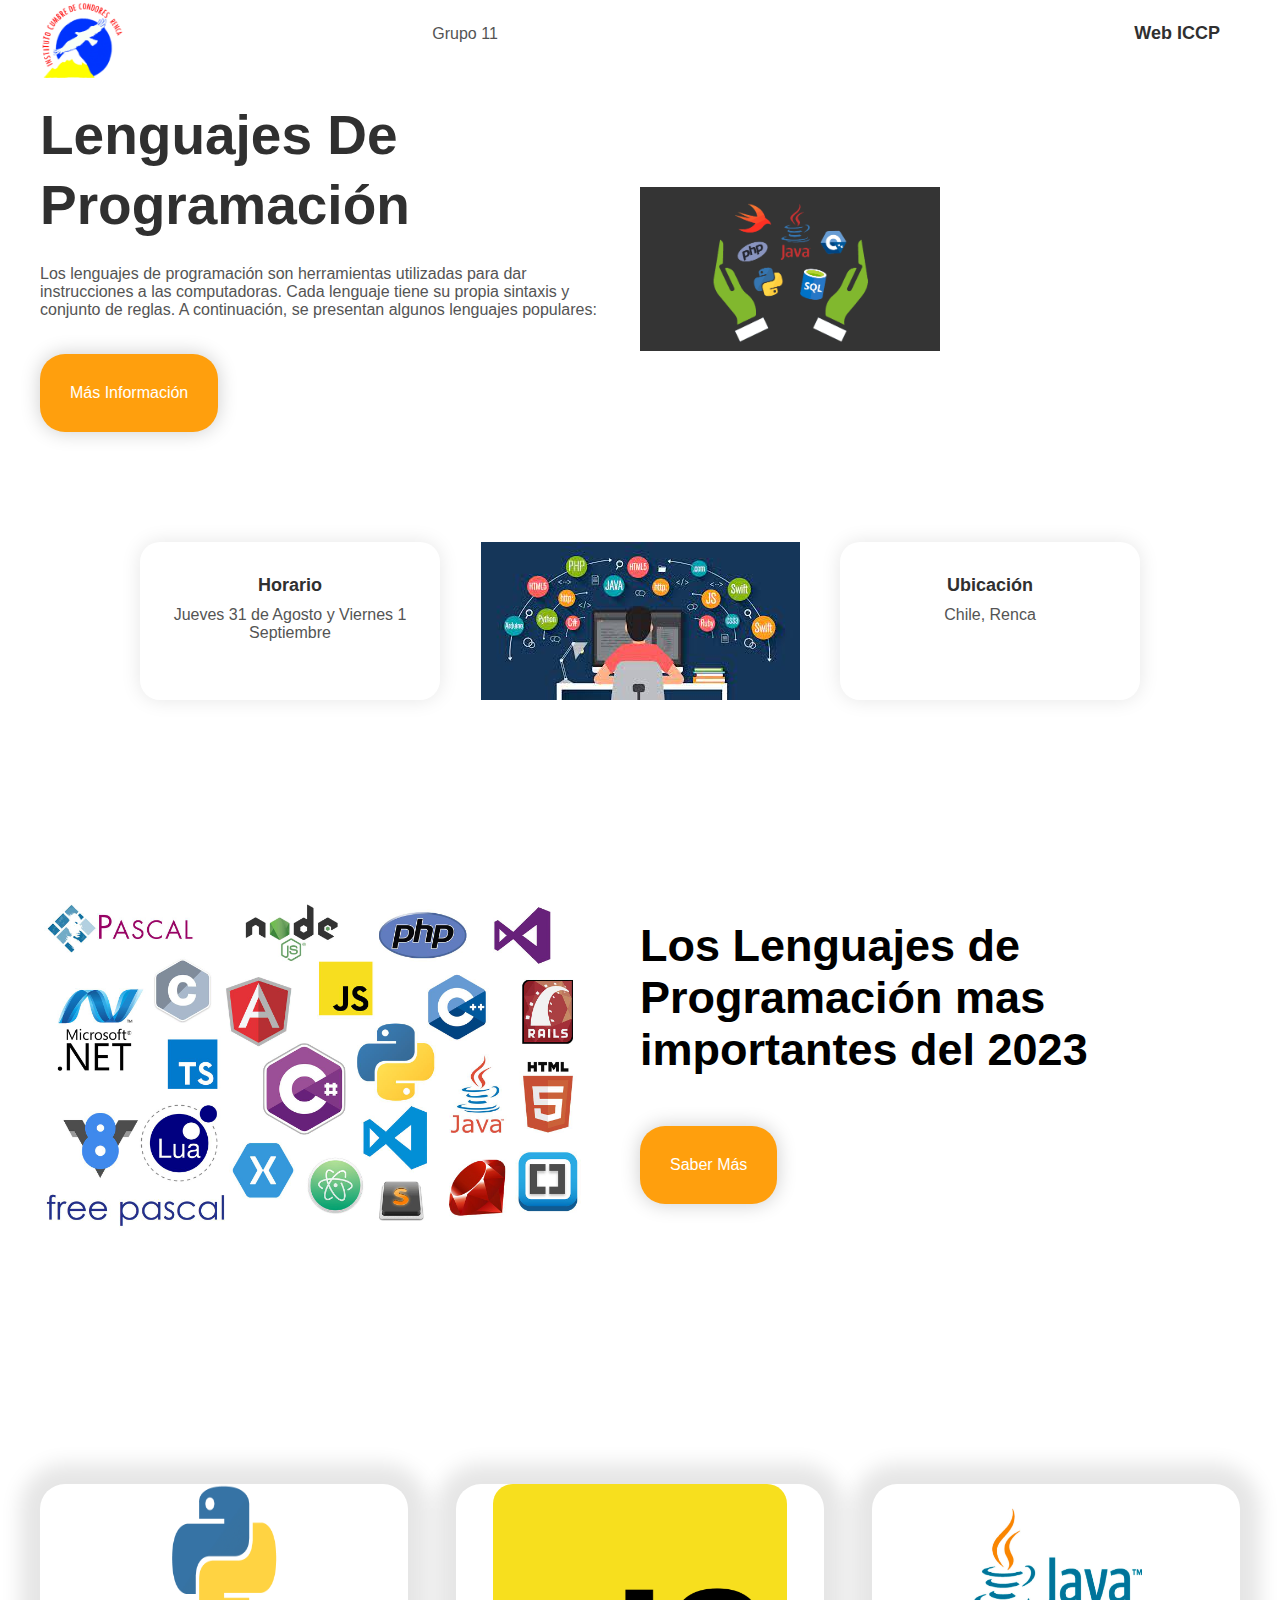
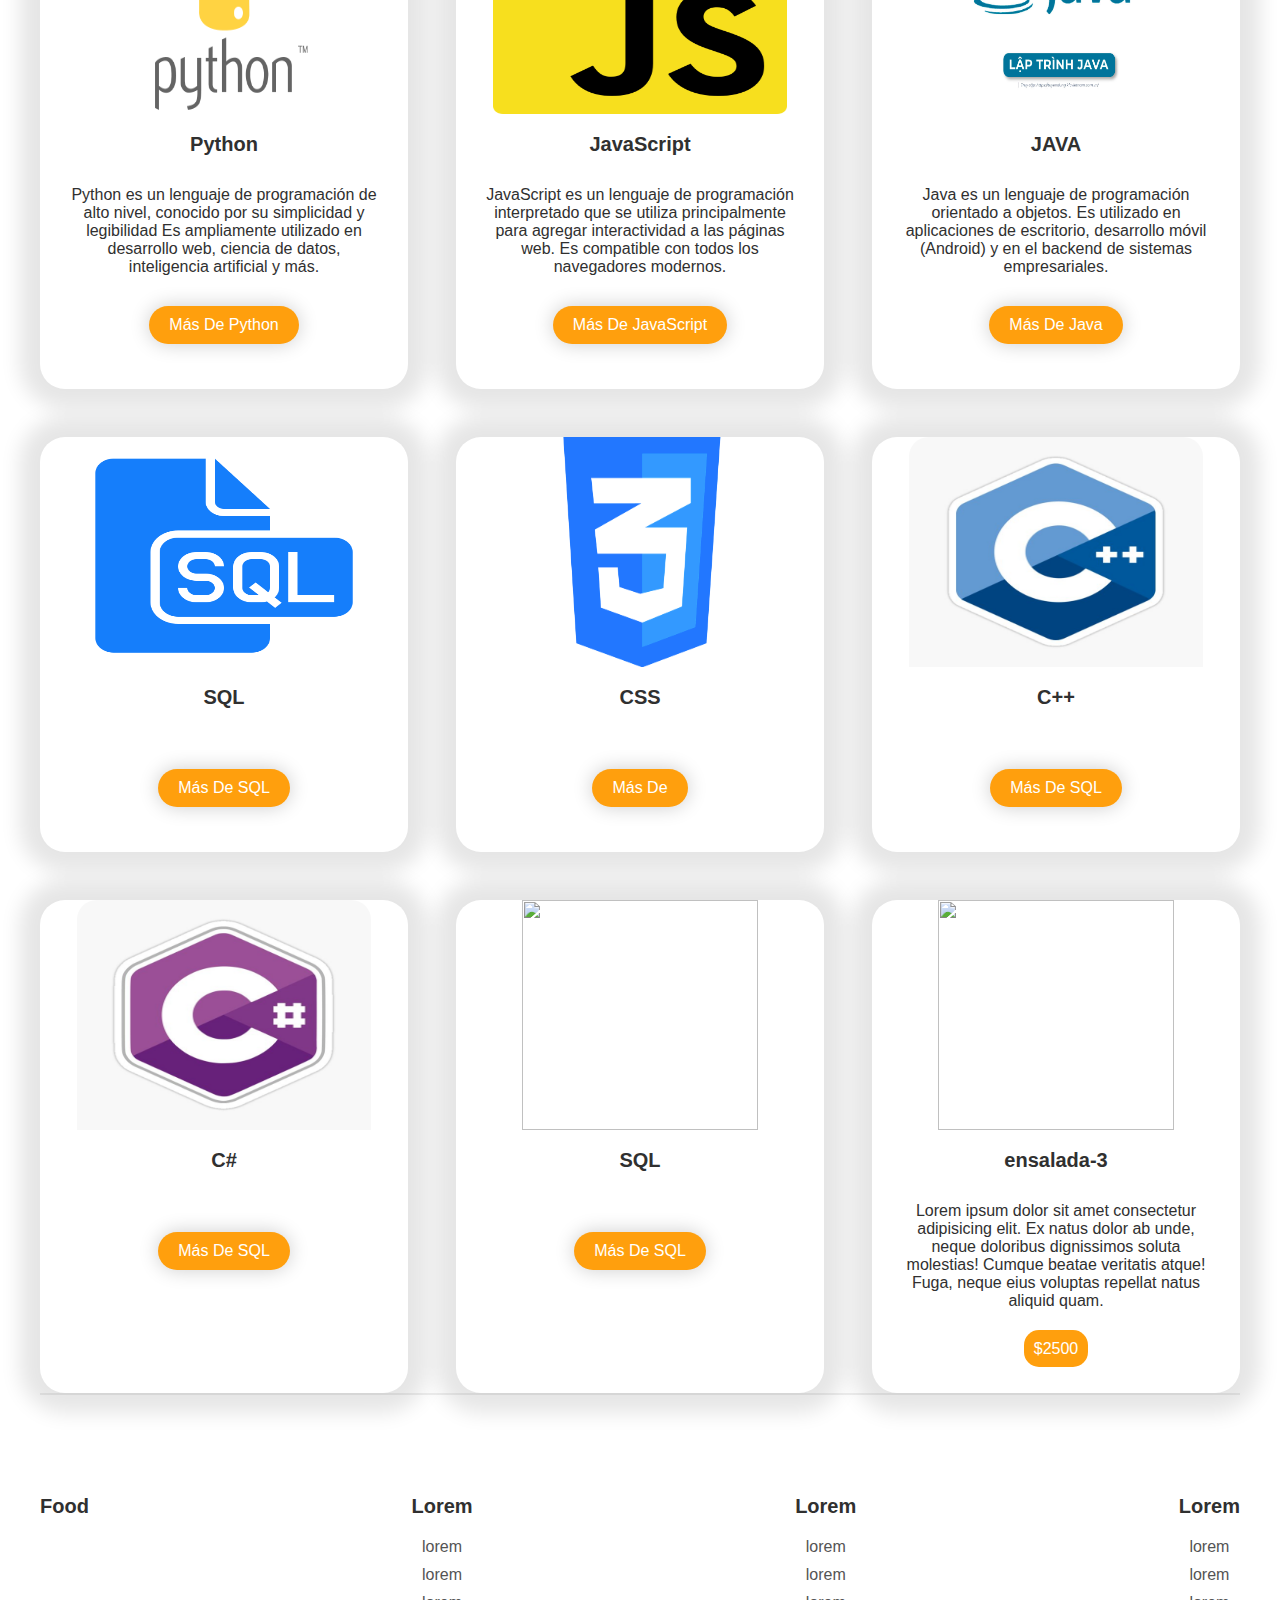
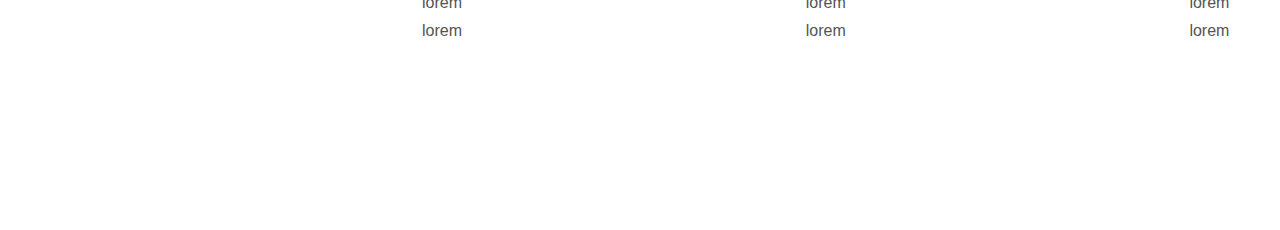
==== index.html @ 535684fa "si" ====
<!DOCTYPE html>
<html lang="en">
  <head>
    <meta charset="UTF-8" />
    <meta name="viewport" content="width=device-width, initial-scale=1.0" />
    <title>FERIA TP</title>
    <link rel="stylesheet" href="style.css">
    <link rel="icon" href="./img/iccp.png">
    
  </head>
  <body>
    <header class="header">
      <img class="bg" src="" alt="" />
      <img class="esp" src="" alt="" />

      <div class="menu container">
        <img class="iccp" src="./img/iccp.png" alt="iccp">
        <a href="#" class="LOGO">Grupo 11</a>
        <input type="checkbox" id="menu" />
        <label for="menu"
          ><img src="" class="menu_icono" alt=""
        /></label>
        <nav class="navbar">
          <ul>
            <li><a href="https://iccp.cl/">Web ICCP</a></li>
          </ul>
        </nav>
      </div>

      <div class="header-content container">
        <div class="header-info">
          <div class="header-txt">
            <h1>Lenguajes de Programación</h1>
            <p>
              Los lenguajes de programación son herramientas utilizadas para dar instrucciones a las computadoras.
              Cada lenguaje tiene su propia sintaxis y conjunto de reglas. A continuación, se presentan algunos lenguajes populares:
            </p>
            <a href="https://www.youtube.com/watch?v=pWw4UtQhdek&pp=ygUZbGVuZ3VhamVzIGRlIHByb2dyYW1hY2lvbg%3D%3D" class="btn-1">Más Información</a>
          </div>

          <div class="header-img">
            <img src="./img/lenguajes-de-programacion.png" alt=""/>
          </div>
        </div>
      </div>
    </header>

    <section class="info container">
      <div class="info-1">
        <img src="images/time.svg" alt="" />
        <h3>Horario</h3>
        <p>Jueves 31 de Agosto y Viernes 1 Septiembre</p>
      </div>

      <img src="./img/image.jfif" alt="image">

      <div class="info-1">
        <img src="images/gps.svg" alt="" />
        <h3>Ubicación</h3>
        <p>Chile,
          Renca
        </p>
      </div>
    

    </section>

    <section class="nosotros">
      <img class="bg-2" src="images/bg-2.svg" alt="" />
        <div class="nosotros-info container">
            <div class="nosotros-img">
                <img src="./img/mejores-lenguajes-de-programacion-2018.jpg" alt="" />
              </div>
              <div class="nosotros-txt">
                
                <h2>Los Lenguajes de Programación mas importantes del 2023</h2>
                <p>
                  
                </p>
                <a href="https://www.youtube.com/watch?v=6gfzZMo5Alc&pp=ygUqbG9zIG1lam9yZXMgbGVuZ3VhamVzIGRlIHByb2dyYW1hY2lvbiAyMDIz" class="btn-1">Saber Más</a>
              </div>
        </div>
    
    </section>

    <main class="products container">
      <h2></h2>
      <p>

      </p>

        <div class="product-info">

        <div class="product">

          <img class="img1" src="./img/Python-Symbol_0.png" alt=""/>

          <h3>Python</h3>

          <p>Python es un lenguaje de programación de alto nivel, conocido por su simplicidad y legibilidad
            Es ampliamente utilizado en desarrollo web, ciencia de datos, inteligencia artificial y más.</p>

            <a href="https://www.youtube.com/watch?v=gOR9qZ3ZgwA&pp=ygUZcHl0aG9uIHBhcmEgcHJpbmNpcGlhbnRlcw%3D%3D" class="btn-2">Más de Python</a>

        </div>
      
        <div class="product">

          <img class="img2" src="./img/js.png" alt=""/>

          <h3>JavaScript</h3>

          <p>JavaScript es un lenguaje de programación interpretado que se utiliza principalmente para agregar 
            interactividad a las páginas web. Es compatible con todos los navegadores modernos.</p>

            <a href="https://www.youtube.com/watch?v=8GTaO9XhA5M&pp=ygUdamF2YXNjcmlwdCBwYXJhIHByaW5jaXBpYW50ZXM%3D" class="btn-2">Más de JavaScript</a>
        </div>

        <div class="product">

          <img class="img1" src="./img/javaaa.jpg" alt=""/>

          <h3>JAVA</h3>

          <p>
            Java es un lenguaje de programación orientado a objetos. Es utilizado en aplicaciones de escritorio,
        desarrollo móvil (Android) y en el backend de sistemas empresariales.
          </p>

            <a href="https://www.youtube.com/watch?v=STVXkRO4LZY&pp=ygUXamF2YSBwYXJhIHByaW5jaXBpYW50ZXM%3D" class="btn-2">Más de Java</a>
        </div>

        <div class="product">

            <img src="./img/sql.png" alt=""/>

            <h3>SQL</h3>

            <p>  </p>

              <a href="#" class="btn-2">Más de SQL </a>
        </div>

        <div class="product">

            <img src="./img/css.png" alt=""/>
        
            <h3>CSS</h3>
        
            <p>  </p>
        
              <a href="#" class="btn-2">Más de </a>
        </div>
        <div class="product">

          <img src="./img/st,small,507x507-pad,600x600,f8f8f8.u4.jpg" alt=""/>

          <h3>C++</h3>

          <p>  </p>

            <a href="#" class="btn-2">Más de SQL </a>
      </div>
      <div class="product">

        <img src="./img/22.jpg" alt=""/>

        <h3>C#</h3>

        <p>  </p>

          <a href="#" class="btn-2">Más de SQL </a>
    </div>
    <div class="product">

      <img src="images/pr1.jpg" alt=""/>

      <h3>SQL</h3>

      <p>  </p>

        <a href="#" class="btn-2">Más de SQL </a>
  </div>

        <div class="product">

            <img src="images/pr3.jpg" alt=""/>
        
            <h3>ensalada-3</h3>
        
            <p>Lorem ipsum dolor sit amet consectetur adipisicing elit. Ex natus
              dolor ab unde, neque doloribus dignissimos soluta molestias! Cumque
              beatae veritatis atque! Fuga, neque eius voluptas repellat natus
              aliquid quam.</p>
        
            <span>$2500</span>
        </div>
    
        </div>

    <hr>

    <footer class="footer container">
        <div class="footer-links">
            <div class="link">
                <h3>Food</h3>
                <div class="socials">
                    <img src="images/s1.svg" alt="">
                    <img src="images/s4.svg" alt="">
                </div>
            </div>

            <div class="link">
                <h3>Lorem</h3>
                <ul>
                    <li><a href="#">lorem</a></li>
                    <li><a href="#">lorem</a></li>
                    <li><a href="#">lorem</a></li>
                    <li><a href="#">lorem</a></li>
                </ul>
            </div>

            <div class="link">
                <h3>Lorem</h3>
                <ul>
                    <li><a href="#">lorem</a></li>
                    <li><a href="#">lorem</a></li>
                    <li><a href="#">lorem</a></li>
                    <li><a href="#">lorem</a></li>
                </ul>
            </div>

            <div class="link">
                <h3>Lorem</h3>
                <ul>
                    <li><a href="#">lorem</a></li>
                    <li><a href="#">lorem</a></li>
                    <li><a href="#">lorem</a></li>
                    <li><a href="#">lorem</a></li>
                </ul>
            </div>

        </div>
    </footer>

    </main>
  </body>
</html>
---- style.css ----
*{
    margin: 0;
    padding: 0;
    box-sizing: border-box;
    text-decoration: none;
    list-style: none;
}
body {
    font-family: 'Poppins', sans-serif;
}

.iccp{
    width: 7%;
    height: 7%;
    border-radius: 20px 20px 0 0;
}
.container {
    max-width: 1200px;
    margin: 0 auto;
}
.header {
    display: flex;
    position: relative;
}

.menu {
    position: absolute;
    top: 0;
    left: 0;
    right: 0;
    display: flex;
    align-items: center;
    justify-content: space-between;
    z-index: 1000;
}

.logo {
    color: #303030;
    font-size: 25px;
    font-weight: 800;
}

.img2{
    width: 50px;
    height: 50px;
}
.img1{
    width: 10px;
    height: 10px;
}

.menu .navbar ul li {
    position: relative;
    float: left;
}

.menu .navbar ul li a{
    font-size: 18px;
    padding: 20px;
    color: #303030;
    display: block;
    font-weight: 600;
}
#menu{
    display: none;
}
.menu-icono{
    width: 25px;
}
.menu-label {
    cursor: pointer;
    display: none;
}

.bg {
    position: absolute;
    width: 700px;
    z-index: -1;
    right: 0;
}
.esp{
    position: absolute;
    top: 700px;
    bottom: 0;
    width: 350px;
}

.header-info{
    display: flex;
    align-items: center;
    margin-top: 100px;

}

.header-txt{
    width: 50%;
    padding-right: 35px;
}

.header-txt h1 {
    font-size: 55px;
    line-height: 70px;
    font-weight: 600;
    color: #303030 ;
    margin-bottom: 25px;
    text-transform: capitalize;
}

.header-txt p{
    font-size: 16px;
    color: #545454;
    margin-bottom: 35px;
}

.btn-1{
    display: inline-block;
    background-color: #FF9F0D;
    padding: 30px 30px;
    border-radius: 25px;
    color: white;
    text-transform: capitalize;
    box-shadow: 0 0 20px rgba(0,0,0,0.2);
}

.btn-1:hover{
    background-color: #EE9003;
}

.btn-2{
    display: inline-block;
    background-color: #FF9F0D;
    padding: 10px 20px;
    border-radius: 25px;
    color: white;
    text-transform: capitalize;
    box-shadow: 0 0 20px rgba(0,0,0,0.2);
}

.header-img{
    width: 50%;
}
.header-img img{
    width:300px ;
}

.info{
    padding: 100px;
    display: flex;
    justify-content: space-between;

}
.info-1{
    width: 300px;
    padding: 15px 25px;
    text-align: center;
    box-shadow: 0 0 20px rgba(0,0,0,0.1);
    border-radius: 20px;
}
.info-1 img {
    width: 35px;
}
.info-1 h3 {
    font-size: 18px;
    color: #303030;
    margin-bottom: 10px;
}

.info-1 p{
    font-size: 16px;
    color:#545454;
}

.nosotros{
    position: relative;
}
.bg-2{
    position: absolute;
    top: 0;
    left: 0;
    width: 400px;
    z-index: -1;
}
.nosotros-info {
    padding: 100px 0;
    display: flex;
    align-items: center;

}
.nosotros-img{
    width: 50%;
}
.nosotros-img img{
    width: 550px;
}
.nosotros-txt {
    width: 50%;
}
.nosotros-txt span{
    font-size: 16px;
    color: #EE9003;
    font-weight: 700;
    margin-bottom: 25px;
}
.nosotros-txt h2{
    font-size: 45px;
    color: black;
    margin-bottom: 30px;
}
.nosotros-txt p {
    font-size: 18px;
    color: #545454;
    margin-bottom: 50px;
}

.products{
    padding: 80px 0;
    text-align: center;
}
.products h2{
    font-size: 45px;
    color: #303030;
    margin-bottom: 30px;
}

.products p{
    font-size: 18px;
    color: #303030;
    margin-bottom: 70px;
    padding: 0 200px;
}
.product-info{
    display: grid;
    grid-template-columns: repeat(3,1fr);
    grid-auto-rows:auto;
    grid-gap: 3rem;
}
.product {
    padding-bottom: 35px;
    text-align: center;
    box-shadow: 0 0 20px 20px rgba(0,0,0,0.1);
    border-radius: 25px;
}
.product img{
    width: 80%;
    height: 230px;
    border-radius: 20px 20px 0 0;
}
.product h3{
    font-size: 20px;
    color: #303030;
    margin-top: 15px;
}
.product p {
    font-size: 16px;
    padding: 30px;
    color: #303030;
    margin: 0;
}
.product span{
    background-color: #FF9F0D;
    padding: 10px;
    color: white;
    border-radius: 15px;
}
hr{
    border: 1px solid #EEE;
}
.footer{
    padding: 100px 0;
}
.footer-links {
    display: flex;
    justify-content: space-between;
}
.link h3{
    font-size: 20px;
    color: #303030;
    margin-bottom: 20px;
}
.socials img{
    margin-right: 15px;
}

a{
    color:#545454 ;
    font-size: 16px;
    display: block;
    margin-bottom: 10px;
}
@media(max-width:991px){
    .menu{
        padding: 30px;
    }
    .menu-label{
        display: initial;
    }
    .menu .navbar{
        position: absolute;
        top: 100%;
        left: 0;
        right: 0;
        background-color: #545454;
        display: none;
    }
    .menu.navbar ul li{
        width: 100%;
    }
    .menu.navbar ul li a {
        color: #ffffff;
    }
    .menu.navbar ul li a:hover{
        color: #303030;
    }
    #menu:checked ~ .navbar{
        display: initial;
    }
    .bg{
        width: 500px;
    }
    .esp{
        display: none;
    }
    .header-info{
        flex-direction: column;
        padding: 30px;
    }
    .header-txt{
        width: 100%;
        text-align: center;
        padding: 0;
    }
    .header-txt h1{
        font-size: 40px;
        line-height: 50px;
    }
    .header-img{
        width: 100%;
        text-align: center;
        padding-top: 35px;
    }
    .header-img img{
        width: 300px;
    }
    .info{
        padding: 0;
        flex-direction: column;
        align-items: center;
    }
    .info-1{
        margin-bottom: 20px;
    }
    .nosotros{
        padding: 30px;
    }
    .bg-2{
        top: 80px;
        width: 200px;
    }
    .nosotros-info{
        padding: 0;
        flex-direction: column;
        align-items: center;
        text-align: center;
    }
    .nosotros-img{
        width: 100%;
    }
    .nosotros-img img{
        width: 300px;
    }
    .nosotros-txt{
        width: 100%;
    }
    .nosotros-txt h2{
        font-size: 40px;
        line-height: 50px;
        margin-bottom: 10px;
    }
    .nosotros-txt p{
        margin-bottom: 20px;
    }
    .products{
        padding: 30px;
        text-align: center;
    }
    .products h2{
        font-size: 40px;
    }
    .products p{
        padding: 0;
        margin-bottom: 40px;
    }
    .product-info{
        grid-template-columns: repeat(1,1fr);
    }
    .product p{
        padding: 30px;
    }
    .footer{
        padding: 30px;
    }
    .footer-links{
        flex-direction: column;
        text-align: center;
        align-items: center;
    }
    .socials{
        margin-bottom: 25px;
    }
}
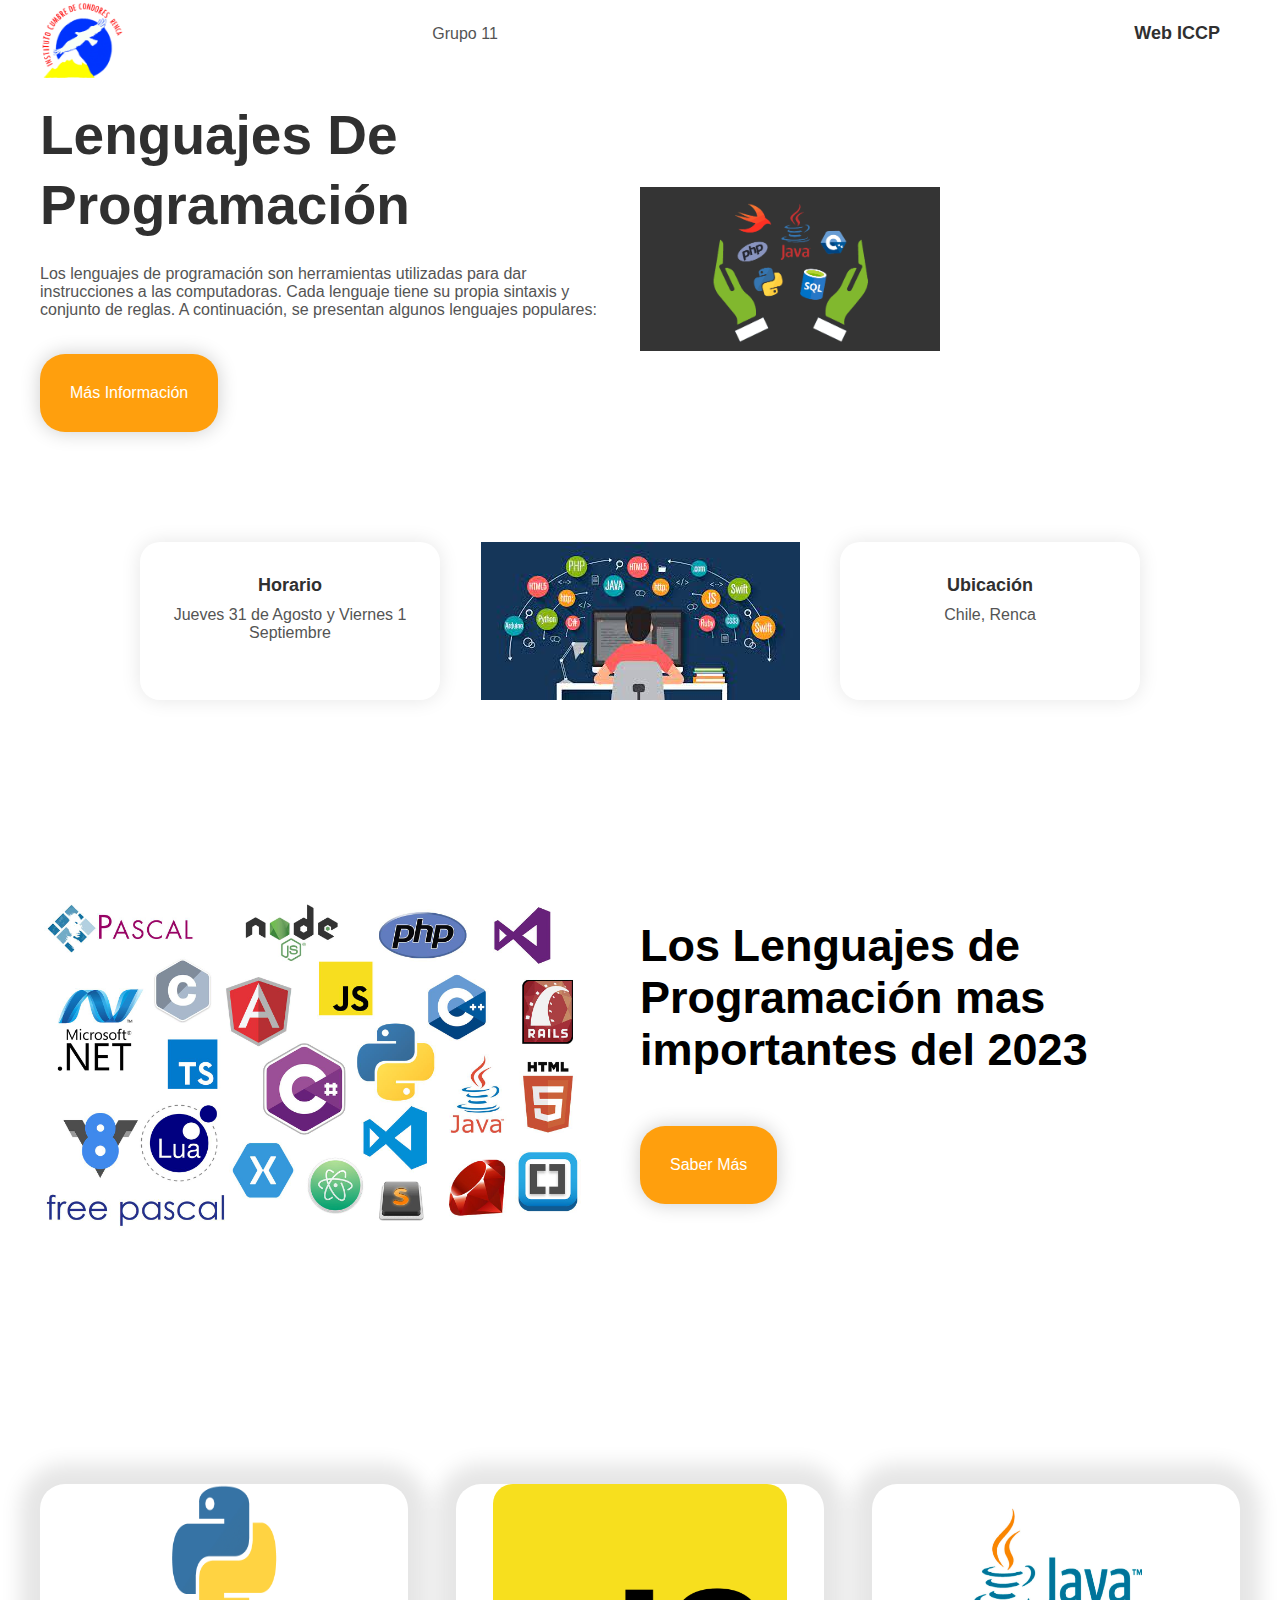
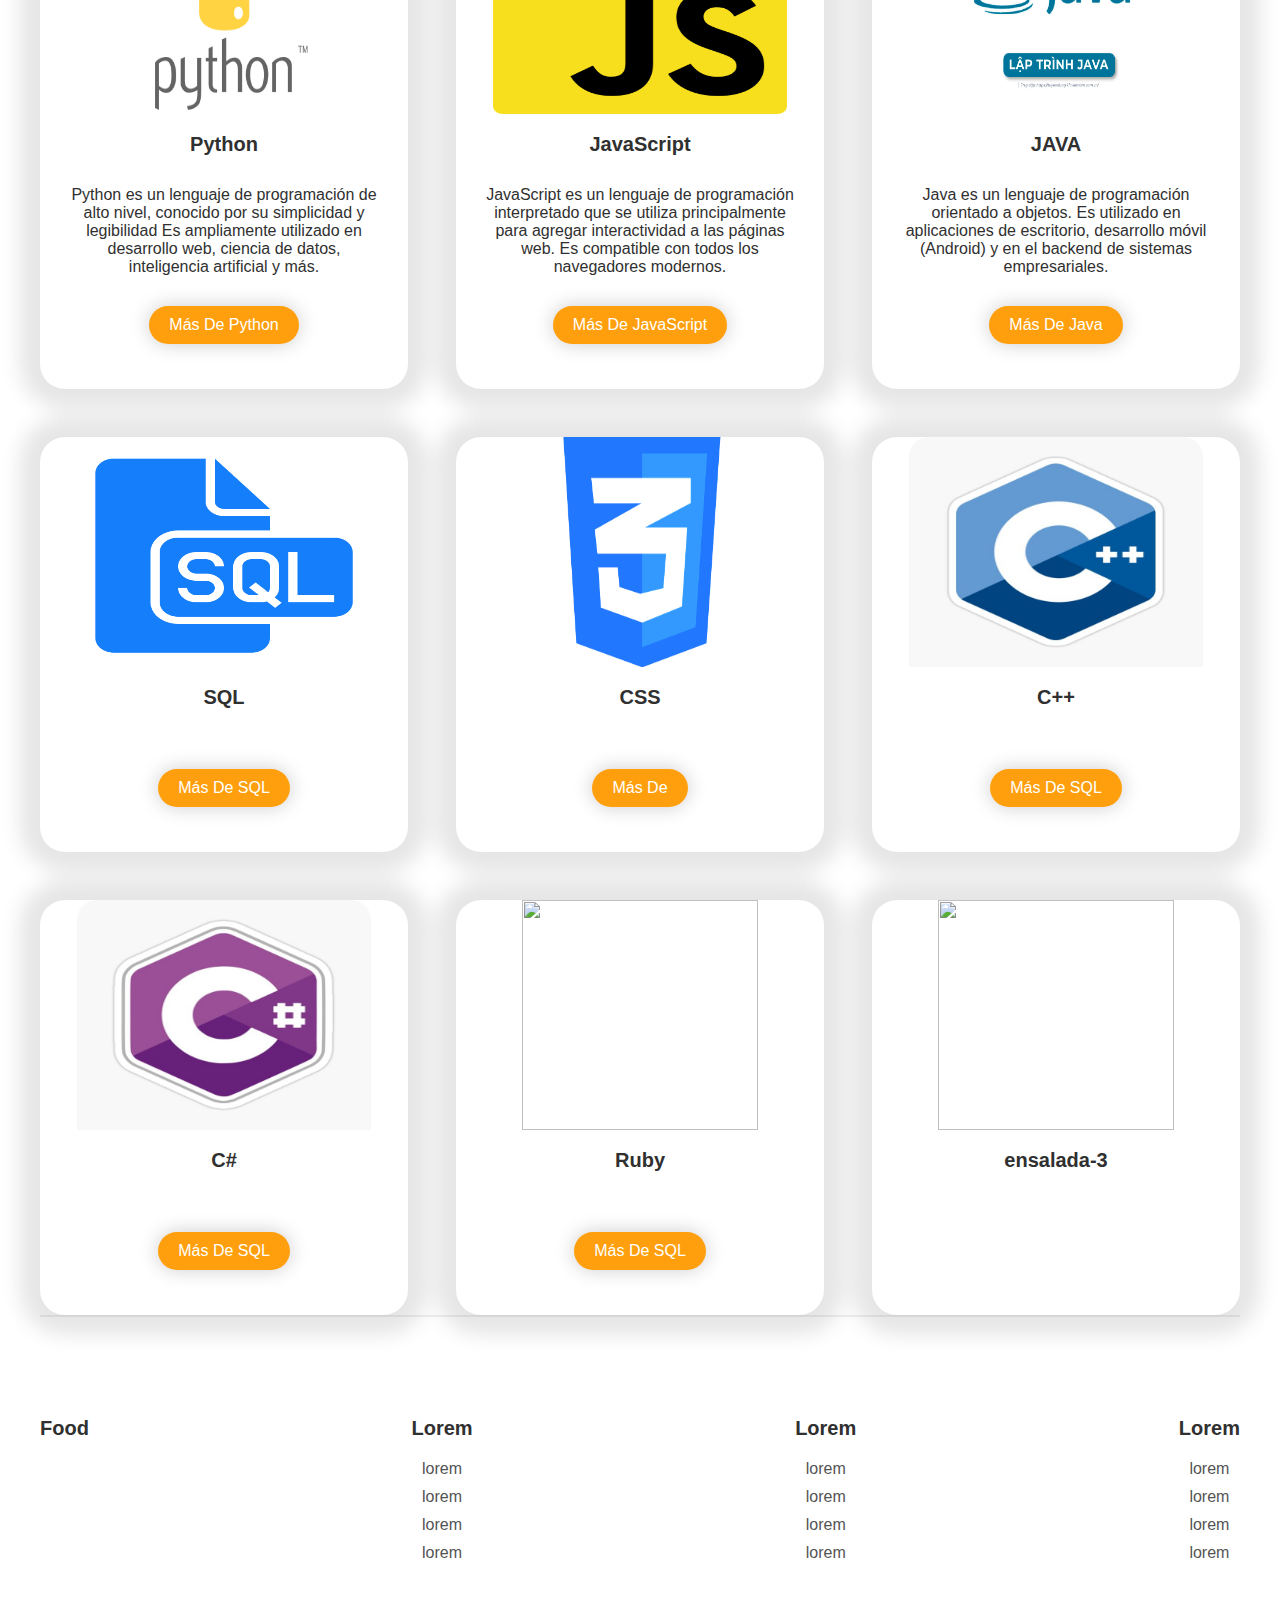
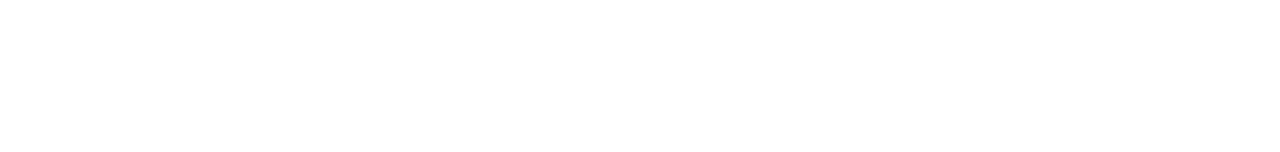
==== commit 01899a9a: "si" ====
--- a/index.html
+++ b/index.html
@@ -175,7 +175,7 @@
 
       <img src="images/pr1.jpg" alt=""/>
 
-      <h3>SQL</h3>
+      <h3>Ruby</h3>
 
       <p>  </p>
 
@@ -188,12 +188,9 @@
         
             <h3>ensalada-3</h3>
         
-            <p>Lorem ipsum dolor sit amet consectetur adipisicing elit. Ex natus
-              dolor ab unde, neque doloribus dignissimos soluta molestias! Cumque
-              beatae veritatis atque! Fuga, neque eius voluptas repellat natus
-              aliquid quam.</p>
-        
-            <span>$2500</span>
+            <p></p>
+        
+            
         </div>
     
         </div>
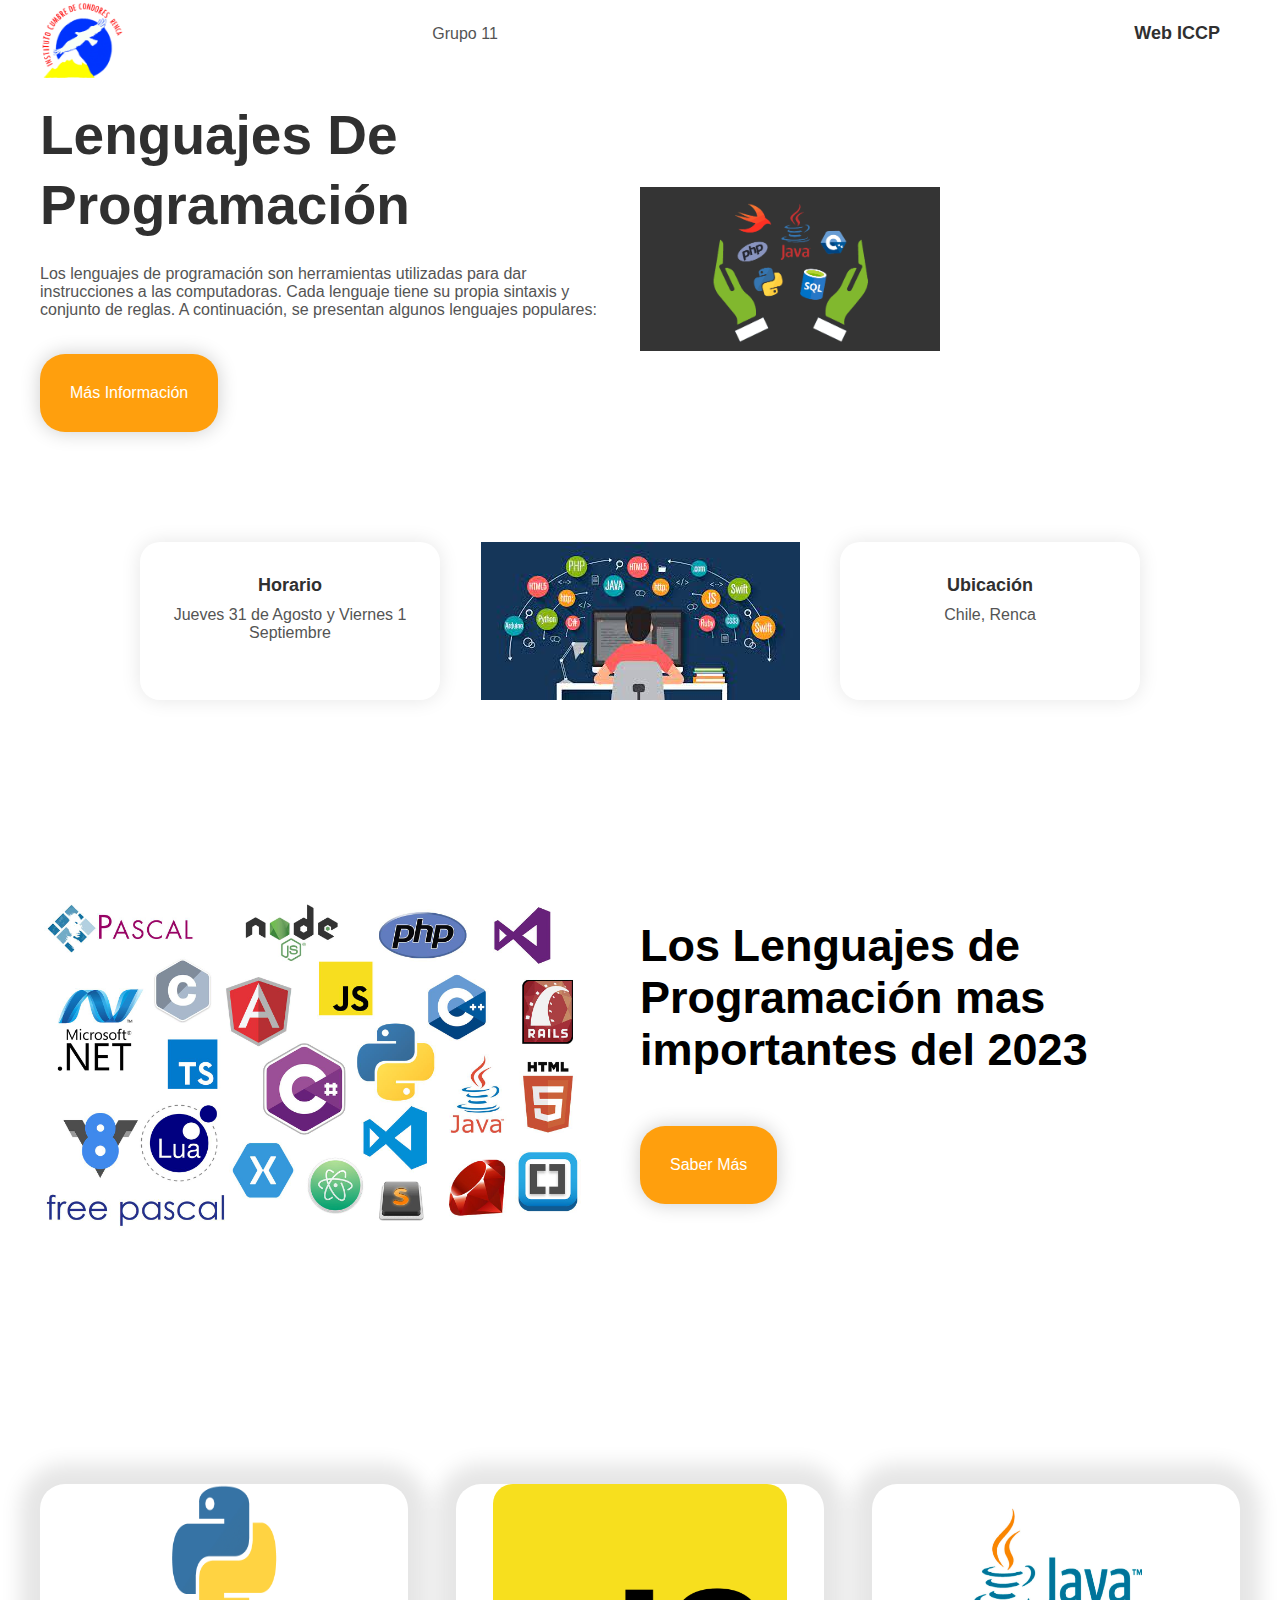
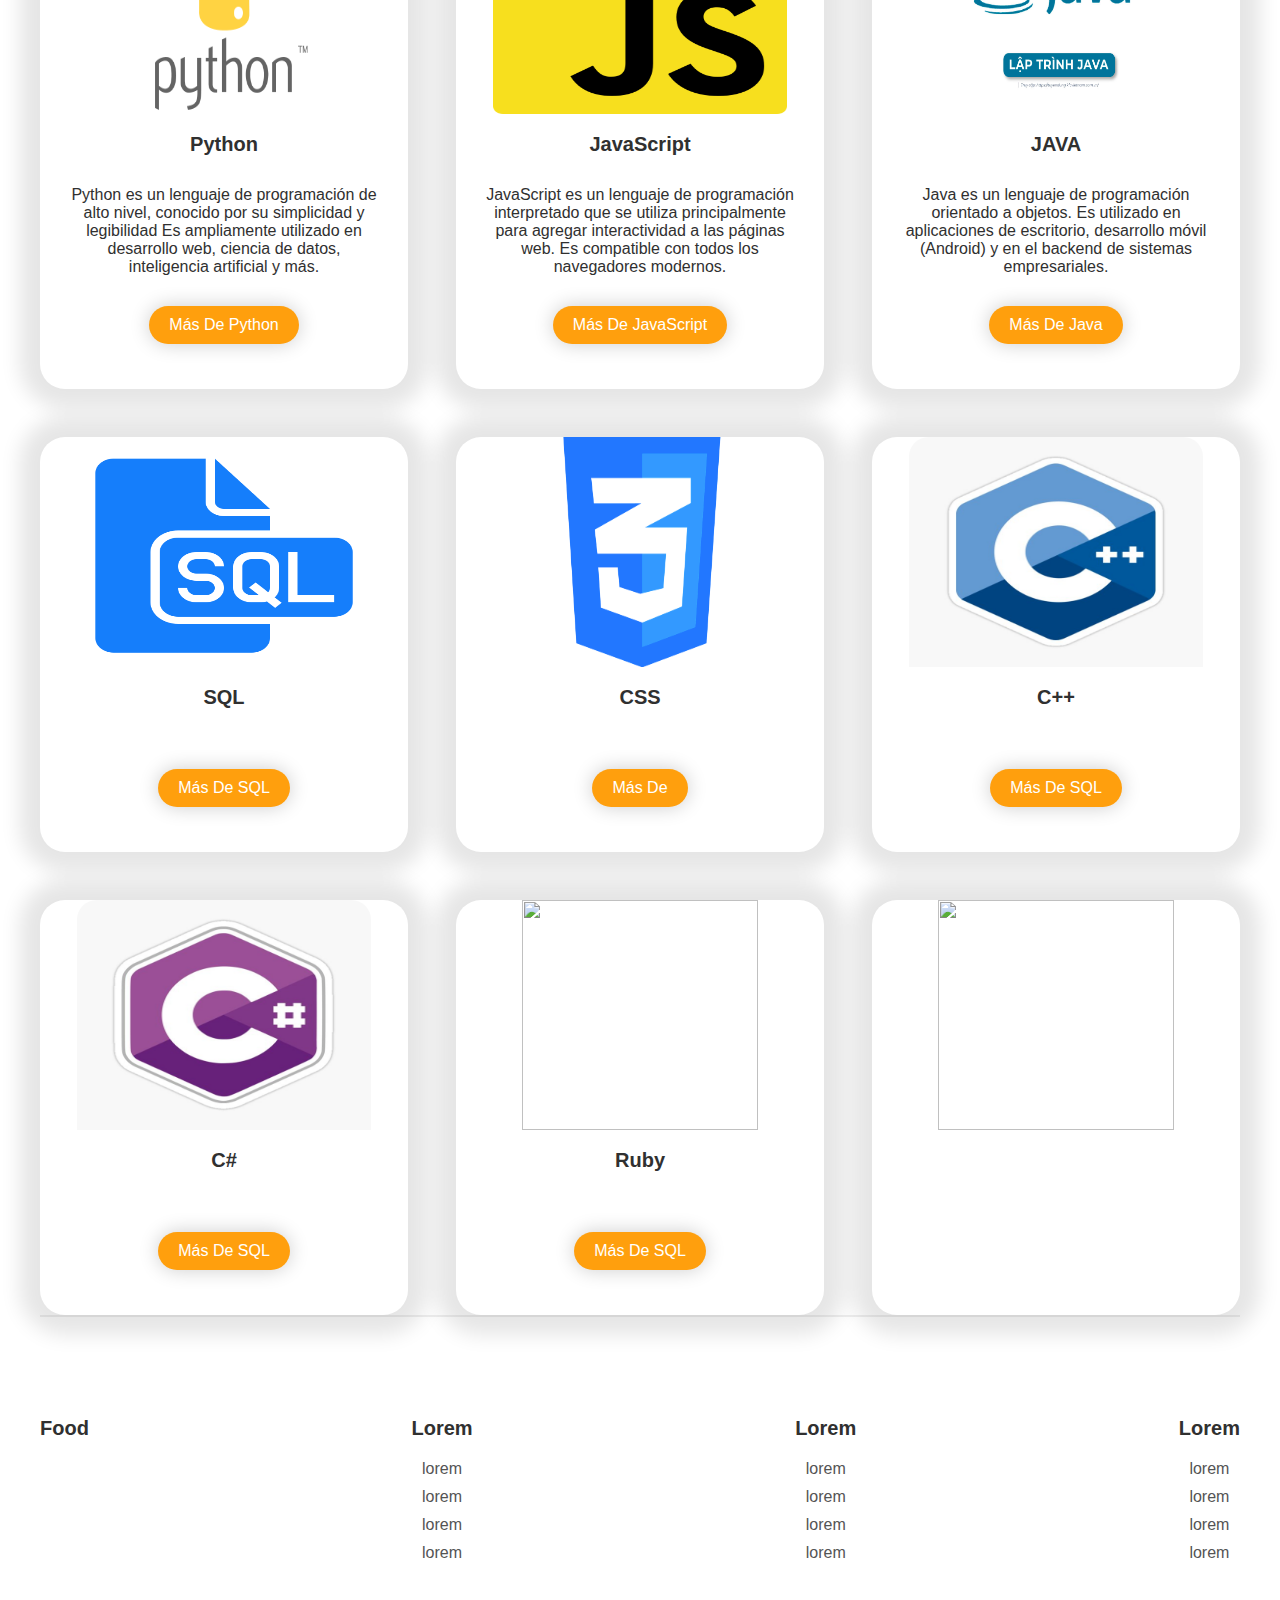
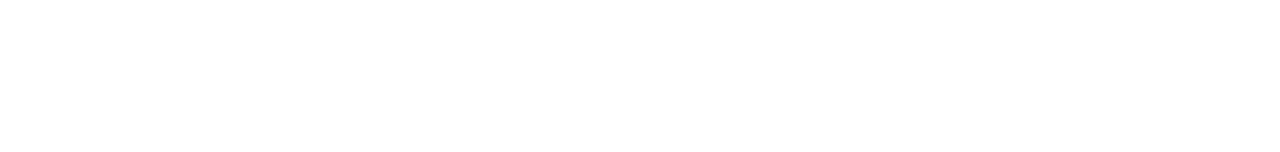
==== commit 6963aaad: "si" ====
--- a/index.html
+++ b/index.html
@@ -186,7 +186,7 @@
 
             <img src="images/pr3.jpg" alt=""/>
         
-            <h3>ensalada-3</h3>
+            <h3></h3>
         
             <p></p>
         
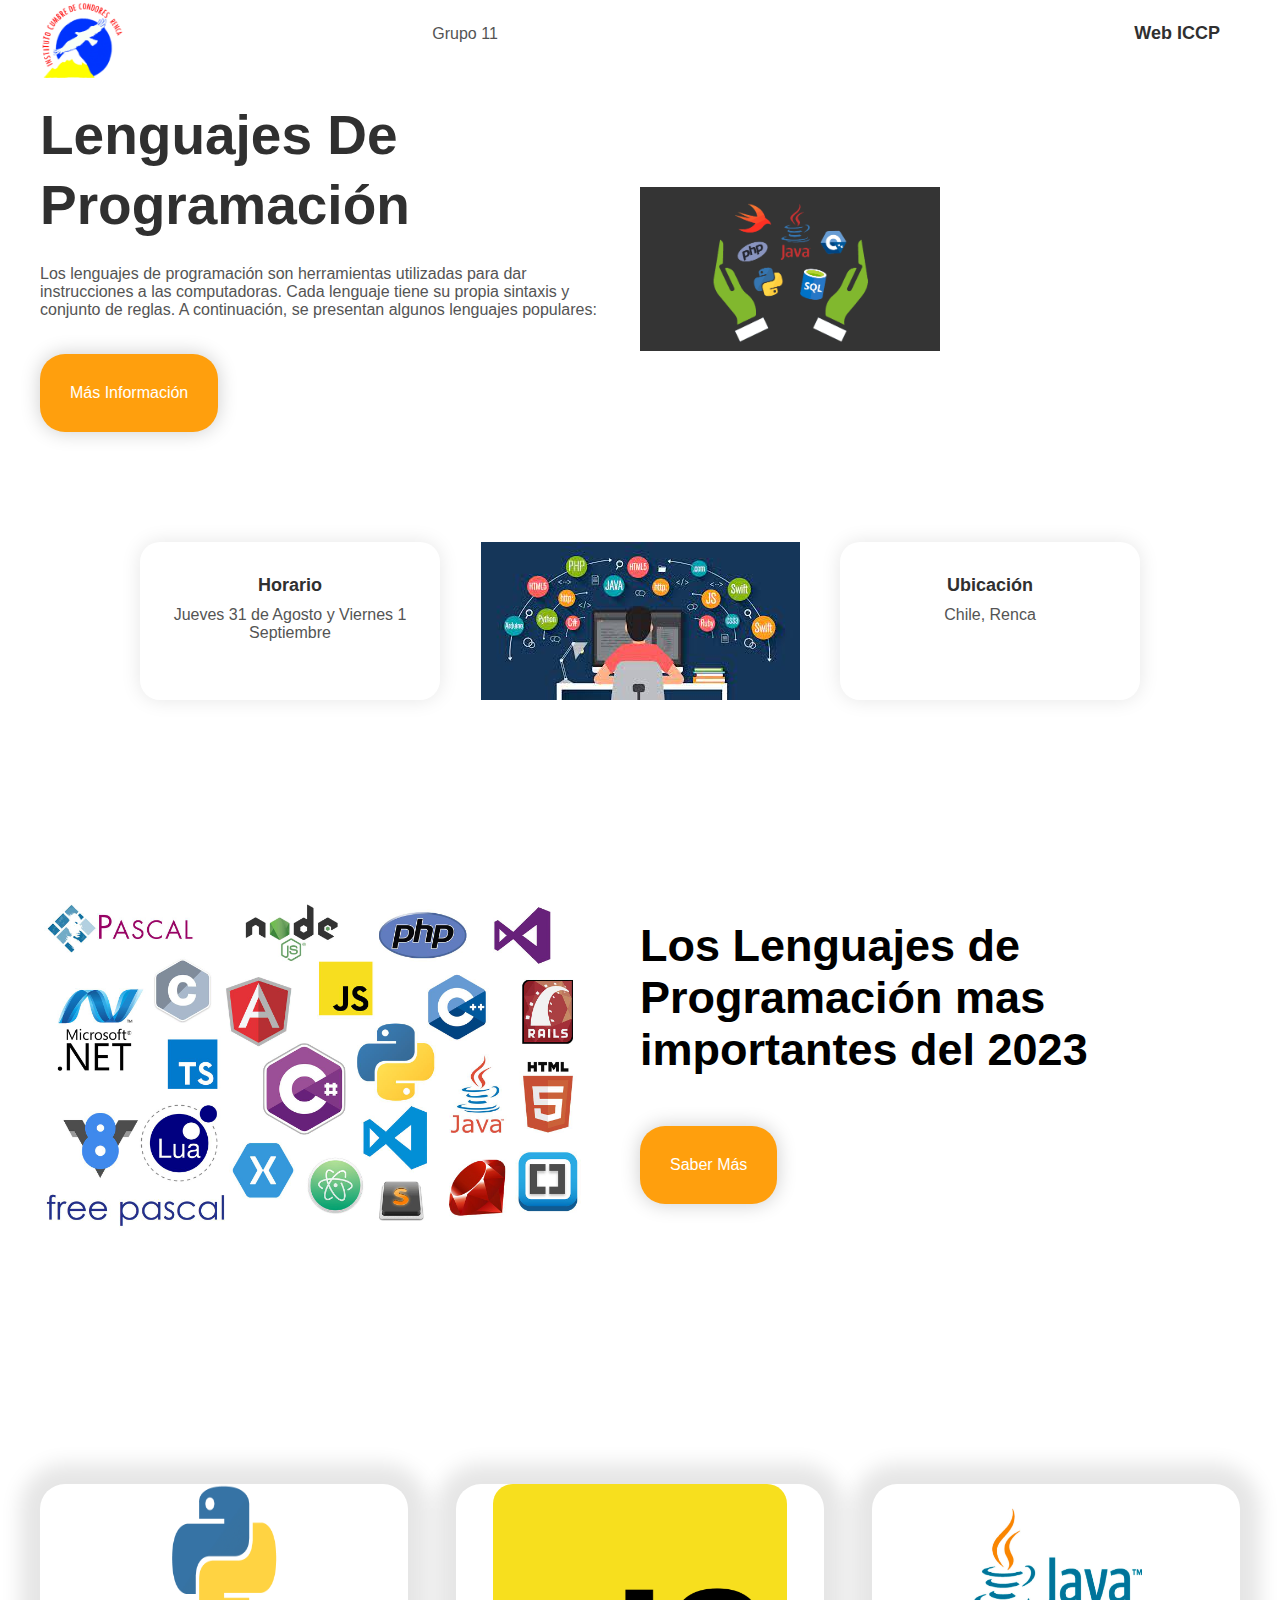
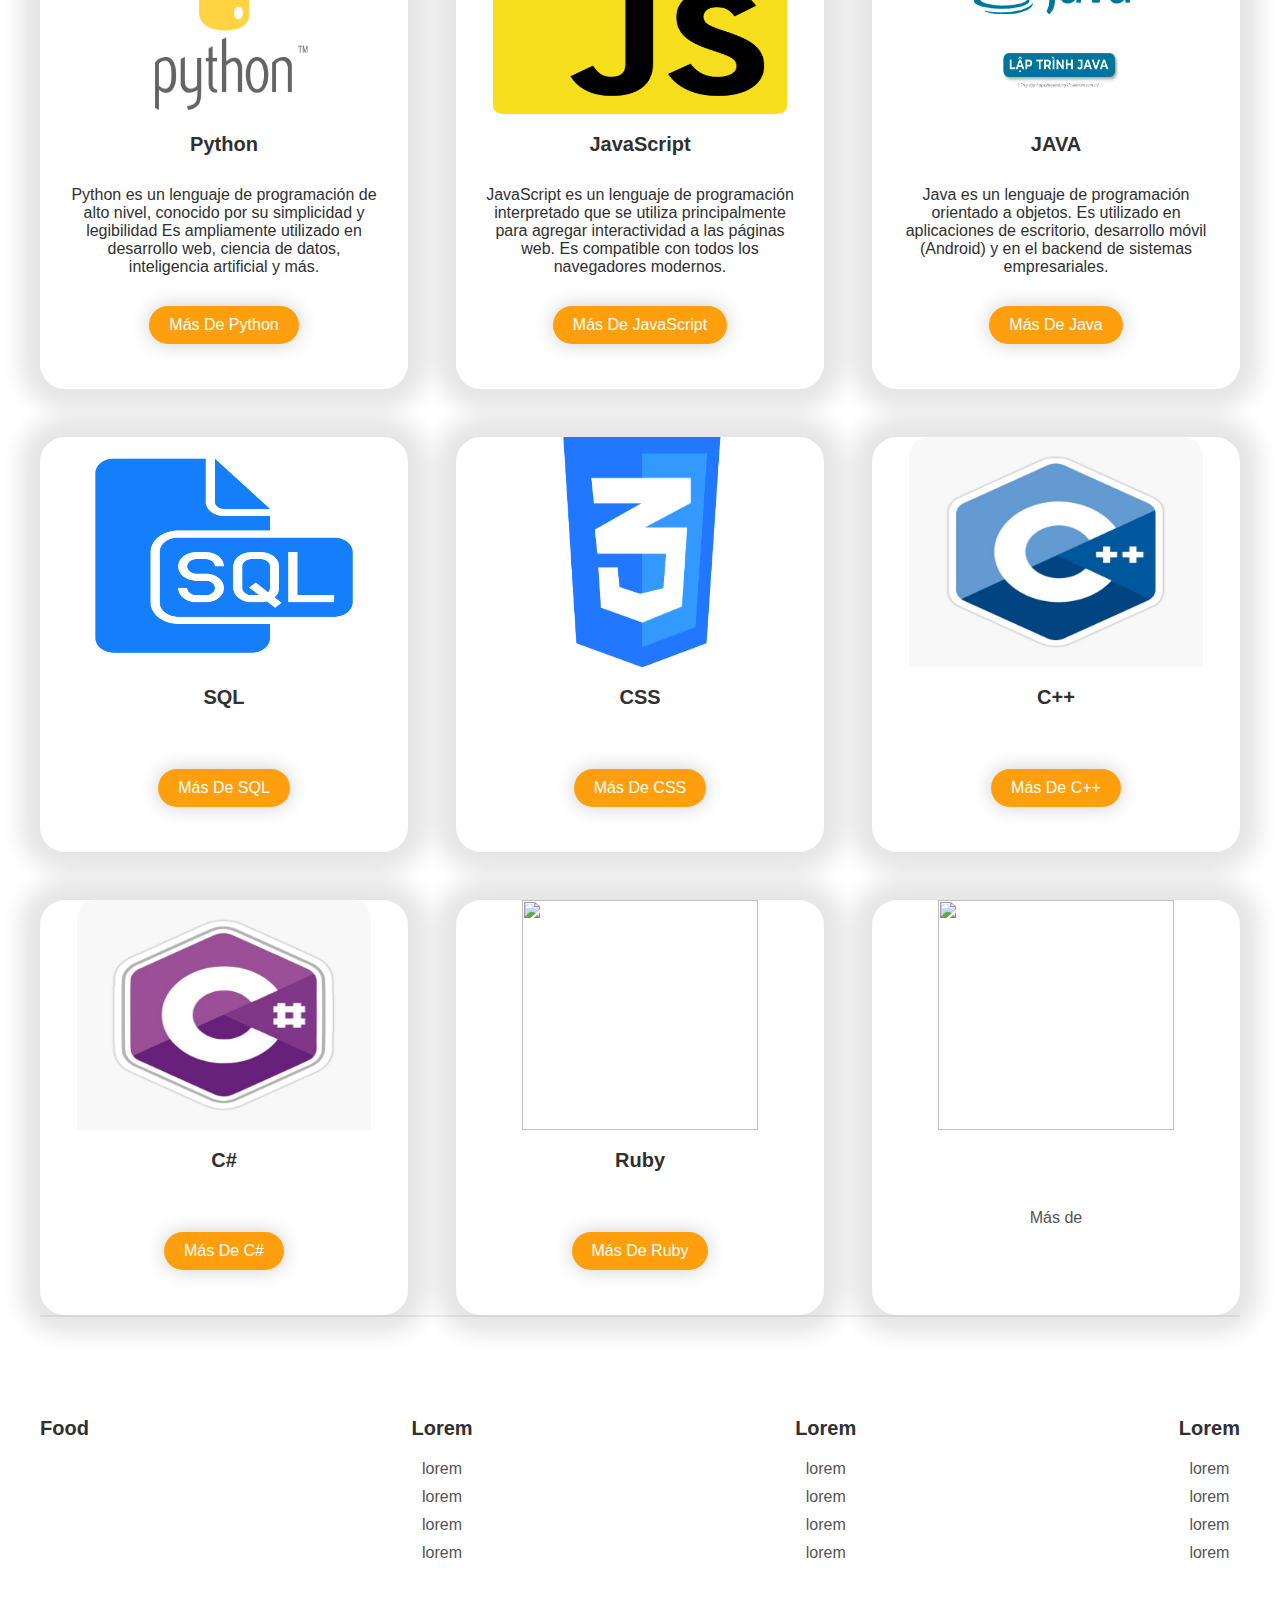
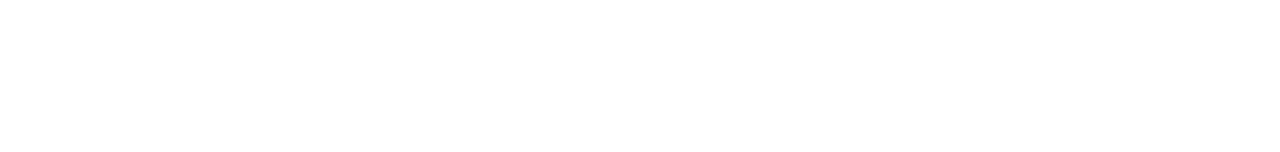
==== commit 1d7c79a2: "si" ====
--- a/index.html
+++ b/index.html
@@ -149,7 +149,7 @@
         
             <p>  </p>
         
-              <a href="#" class="btn-2">Más de </a>
+              <a href="#" class="btn-2">Más de CSS</a>
         </div>
         <div class="product">
 
@@ -159,7 +159,7 @@
 
           <p>  </p>
 
-            <a href="#" class="btn-2">Más de SQL </a>
+            <a href="#" class="btn-2">Más de C++ </a>
       </div>
       <div class="product">
 
@@ -169,7 +169,7 @@
 
         <p>  </p>
 
-          <a href="#" class="btn-2">Más de SQL </a>
+          <a href="#" class="btn-2">Más de C# </a>
     </div>
     <div class="product">
 
@@ -179,18 +179,18 @@
 
       <p>  </p>
 
-        <a href="#" class="btn-2">Más de SQL </a>
+        <a href="#" class="btn-2">Más de Ruby </a>
   </div>
 
         <div class="product">
 
-            <img src="images/pr3.jpg" alt=""/>
-        
-            <h3></h3>
-        
-            <p></p>
-        
-            
+        <img src="images/pr3.jpg" alt=""/>
+        
+        <h3></h3>
+        
+        <p></p>
+        
+        <a href="#">Más de </a>
         </div>
     
         </div>
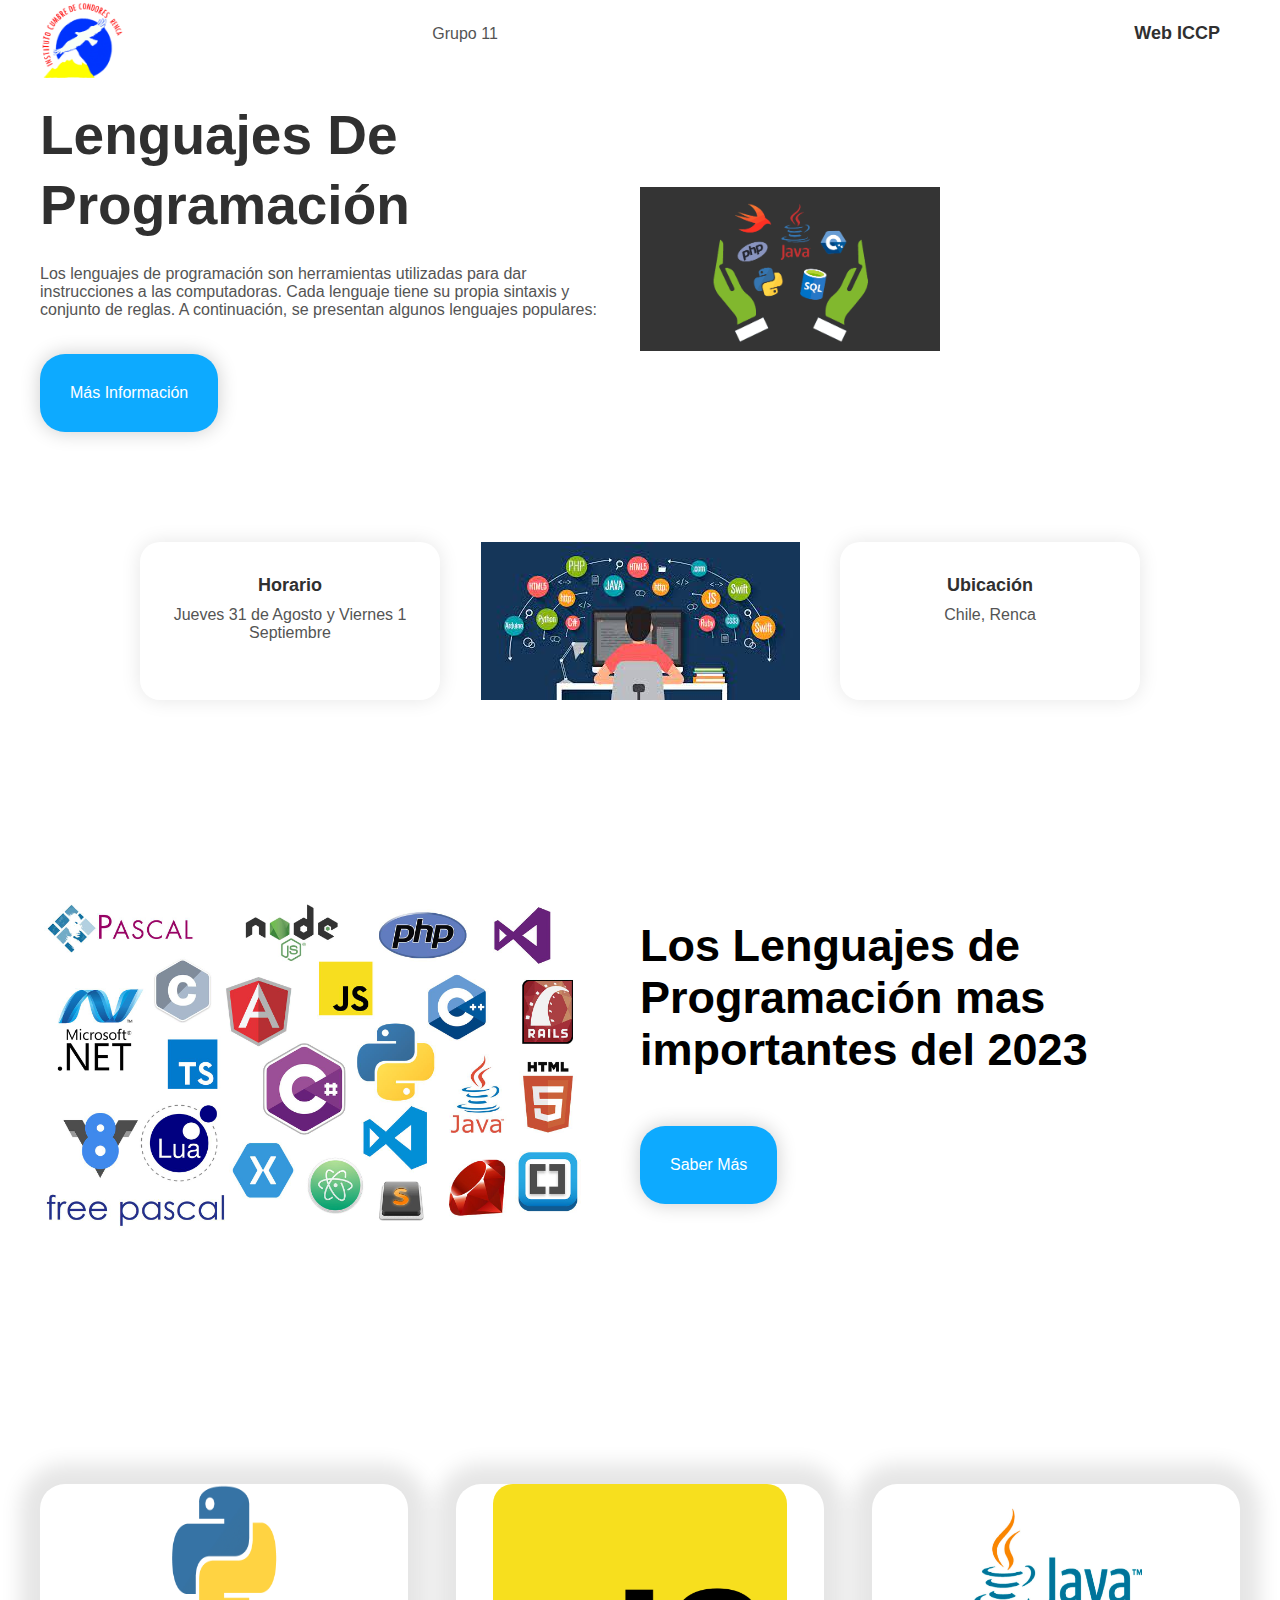
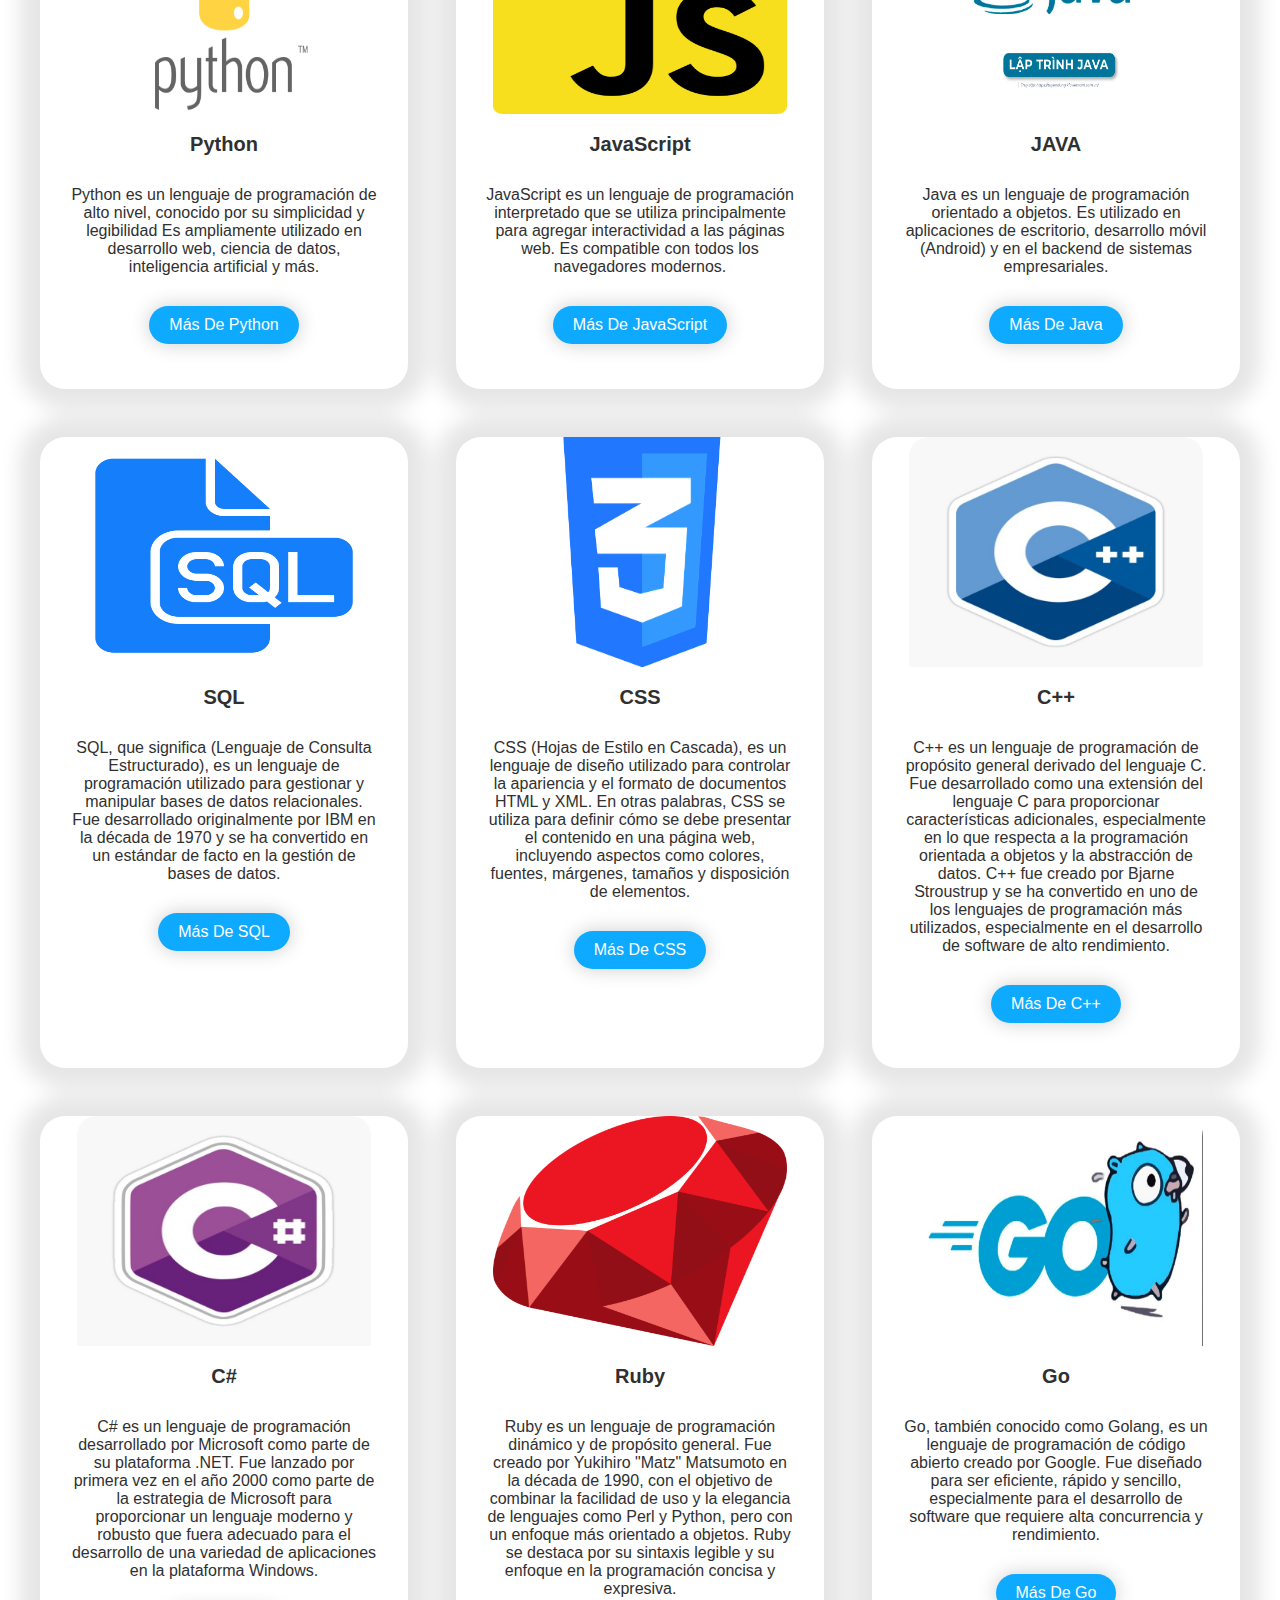
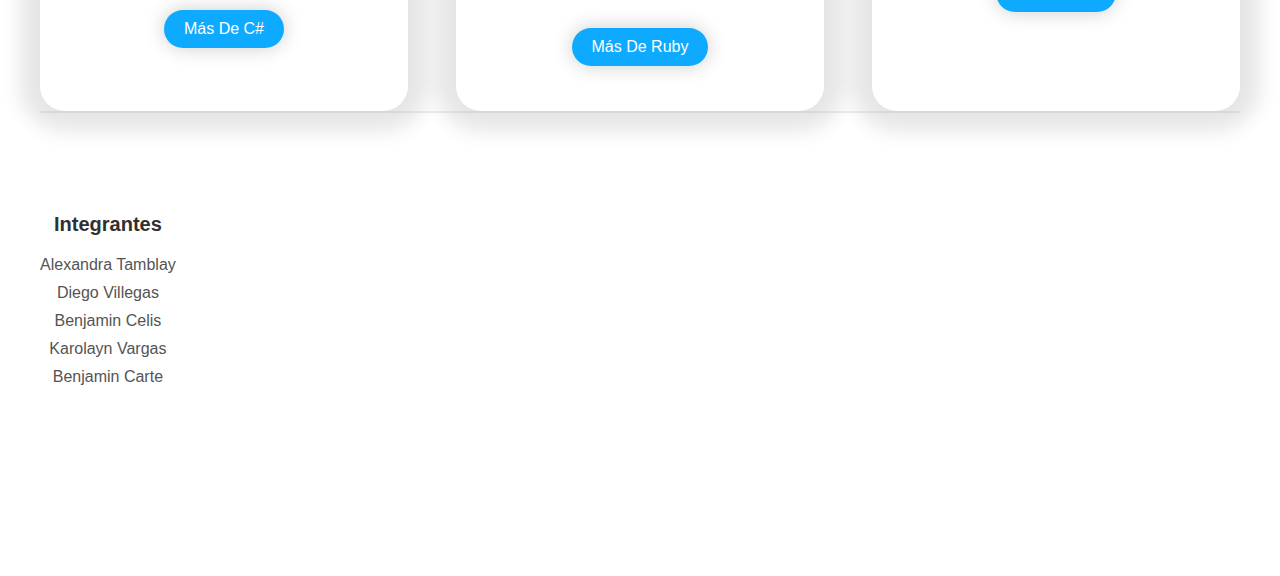
==== commit 62fc8b85: "si" ====
--- a/index.html
+++ b/index.html
@@ -136,61 +136,95 @@
 
             <h3>SQL</h3>
 
-            <p>  </p>
+            <p>SQL, que significa (Lenguaje de Consulta Estructurado),
+              es un lenguaje de programación utilizado para gestionar y 
+              manipular bases de datos relacionales. Fue desarrollado 
+              originalmente por IBM en la década de 1970 y se ha convertido 
+              en un estándar de facto en la gestión de bases de datos.</p>
 
               <a href="#" class="btn-2">Más de SQL </a>
         </div>
 
         <div class="product">
 
-            <img src="./img/css.png" alt=""/>
+            <img src="./img/css.png" alt="CSS"/>
         
             <h3>CSS</h3>
         
-            <p>  </p>
+            <p>CSS (Hojas de Estilo en Cascada),
+              es un lenguaje de diseño utilizado para controlar 
+              la apariencia y el formato de documentos HTML y XML.
+              En otras palabras, CSS se utiliza para definir cómo 
+              se debe presentar el contenido en una página web, 
+              incluyendo aspectos como colores, fuentes, márgenes, 
+              tamaños y disposición de elementos.</p>
         
               <a href="#" class="btn-2">Más de CSS</a>
         </div>
         <div class="product">
 
-          <img src="./img/st,small,507x507-pad,600x600,f8f8f8.u4.jpg" alt=""/>
+          <img src="./img/st,small,507x507-pad,600x600,f8f8f8.u4.jpg" alt="C++"/>
 
           <h3>C++</h3>
 
-          <p>  </p>
+          <p>C++ es un lenguaje de programación de propósito general 
+            derivado del lenguaje C. Fue desarrollado como una extensión 
+            del lenguaje C para proporcionar características adicionales, 
+            especialmente en lo que respecta a la programación orientada a 
+            objetos y la abstracción de datos. C++ fue creado por Bjarne 
+            Stroustrup y se ha convertido en uno de los lenguajes de 
+            programación más utilizados, especialmente en el desarrollo 
+            de software de alto rendimiento.</p>
 
             <a href="#" class="btn-2">Más de C++ </a>
       </div>
       <div class="product">
 
-        <img src="./img/22.jpg" alt=""/>
+        <img src="./img/22.jpg" alt="c#"/>
 
         <h3>C#</h3>
 
-        <p>  </p>
+        <p>C# es un lenguaje de programación desarrollado
+          por Microsoft como parte de su plataforma .NET. Fue lanzado 
+          por primera vez en el año 2000 como parte de la 
+          estrategia de Microsoft para proporcionar un lenguaje 
+          moderno y robusto que fuera adecuado para el desarrollo 
+          de una variedad de aplicaciones en la plataforma Windows.</p>
 
           <a href="#" class="btn-2">Más de C# </a>
     </div>
     <div class="product">
 
-      <img src="images/pr1.jpg" alt=""/>
+      <img src="./img/rubyyy.png" alt="ruby"/>
 
       <h3>Ruby</h3>
 
-      <p>  </p>
+      <p> Ruby es un lenguaje de programación dinámico
+        y de propósito general. Fue creado por Yukihiro 
+        "Matz" Matsumoto en la década de 1990, con el objetivo 
+        de combinar la facilidad de uso y la elegancia de lenguajes 
+        como Perl y Python, pero con un enfoque más orientado a objetos. 
+        Ruby se destaca por su sintaxis legible y su enfoque en la programación 
+        concisa y expresiva. </p>
 
         <a href="#" class="btn-2">Más de Ruby </a>
   </div>
 
         <div class="product">
 
-        <img src="images/pr3.jpg" alt=""/>
-        
-        <h3></h3>
-        
-        <p></p>
-        
-        <a href="#">Más de </a>
+        <img src="./img/go.jpg" alt="go"/>
+        
+        <h3>Go</h3>
+        
+        <p>
+          Go, también conocido como Golang,
+          es un lenguaje de programación de código 
+          abierto creado por Google. Fue diseñado para
+          ser eficiente, rápido y sencillo, especialmente
+            para el desarrollo de software que requiere alta
+          concurrencia y rendimiento.</p>
+        
+        <a href="#" class="btn-2">Más de Go</a>
         </div>
     
         </div>
@@ -199,44 +233,17 @@
 
     <footer class="footer container">
         <div class="footer-links">
+
             <div class="link">
-                <h3>Food</h3>
-                <div class="socials">
-                    <img src="images/s1.svg" alt="">
-                    <img src="images/s4.svg" alt="">
-                </div>
-            </div>
-
-            <div class="link">
-                <h3>Lorem</h3>
+                <h3>Integrantes</h3>
                 <ul>
-                    <li><a href="#">lorem</a></li>
-                    <li><a href="#">lorem</a></li>
-                    <li><a href="#">lorem</a></li>
-                    <li><a href="#">lorem</a></li>
+                    <li><a href="#">Alexandra Tamblay</a></li>
+                    <li><a href="#">Diego Villegas</a></li>
+                    <li><a href="#">Benjamin Celis</a></li>
+                    <li><a href="#">Karolayn Vargas</a></li>
+                    <li><a href="#">Benjamin Carte</a></li>
                 </ul>
             </div>
-
-            <div class="link">
-                <h3>Lorem</h3>
-                <ul>
-                    <li><a href="#">lorem</a></li>
-                    <li><a href="#">lorem</a></li>
-                    <li><a href="#">lorem</a></li>
-                    <li><a href="#">lorem</a></li>
-                </ul>
-            </div>
-
-            <div class="link">
-                <h3>Lorem</h3>
-                <ul>
-                    <li><a href="#">lorem</a></li>
-                    <li><a href="#">lorem</a></li>
-                    <li><a href="#">lorem</a></li>
-                    <li><a href="#">lorem</a></li>
-                </ul>
-            </div>
-
         </div>
     </footer>
 
--- a/style.css
+++ b/style.css
@@ -114,7 +114,7 @@
 
 .btn-1{
     display: inline-block;
-    background-color: #FF9F0D;
+    background-color: #0daaff;
     padding: 30px 30px;
     border-radius: 25px;
     color: white;
@@ -123,12 +123,12 @@
 }
 
 .btn-1:hover{
-    background-color: #EE9003;
+    background-color: #0daaff;
 }
 
 .btn-2{
     display: inline-block;
-    background-color: #FF9F0D;
+    background-color: #0daaff;
     padding: 10px 20px;
     border-radius: 25px;
     color: white;
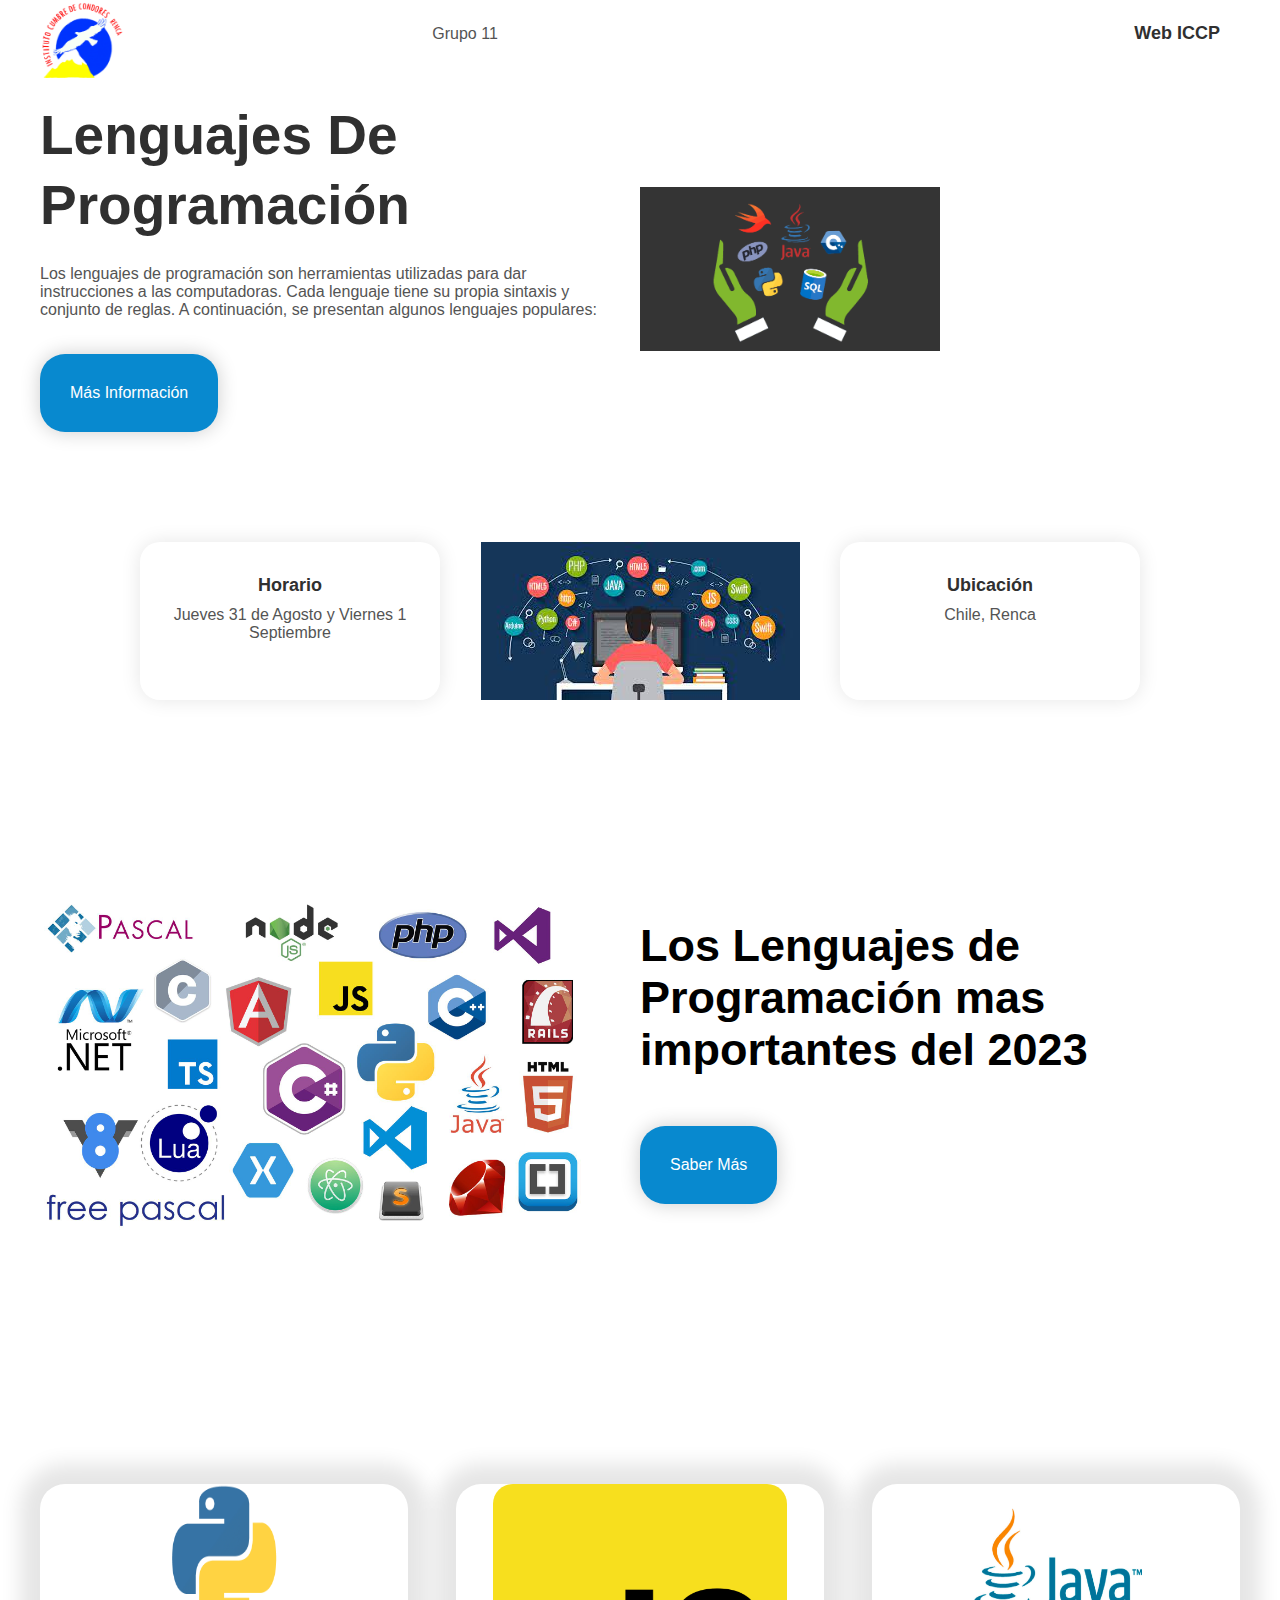
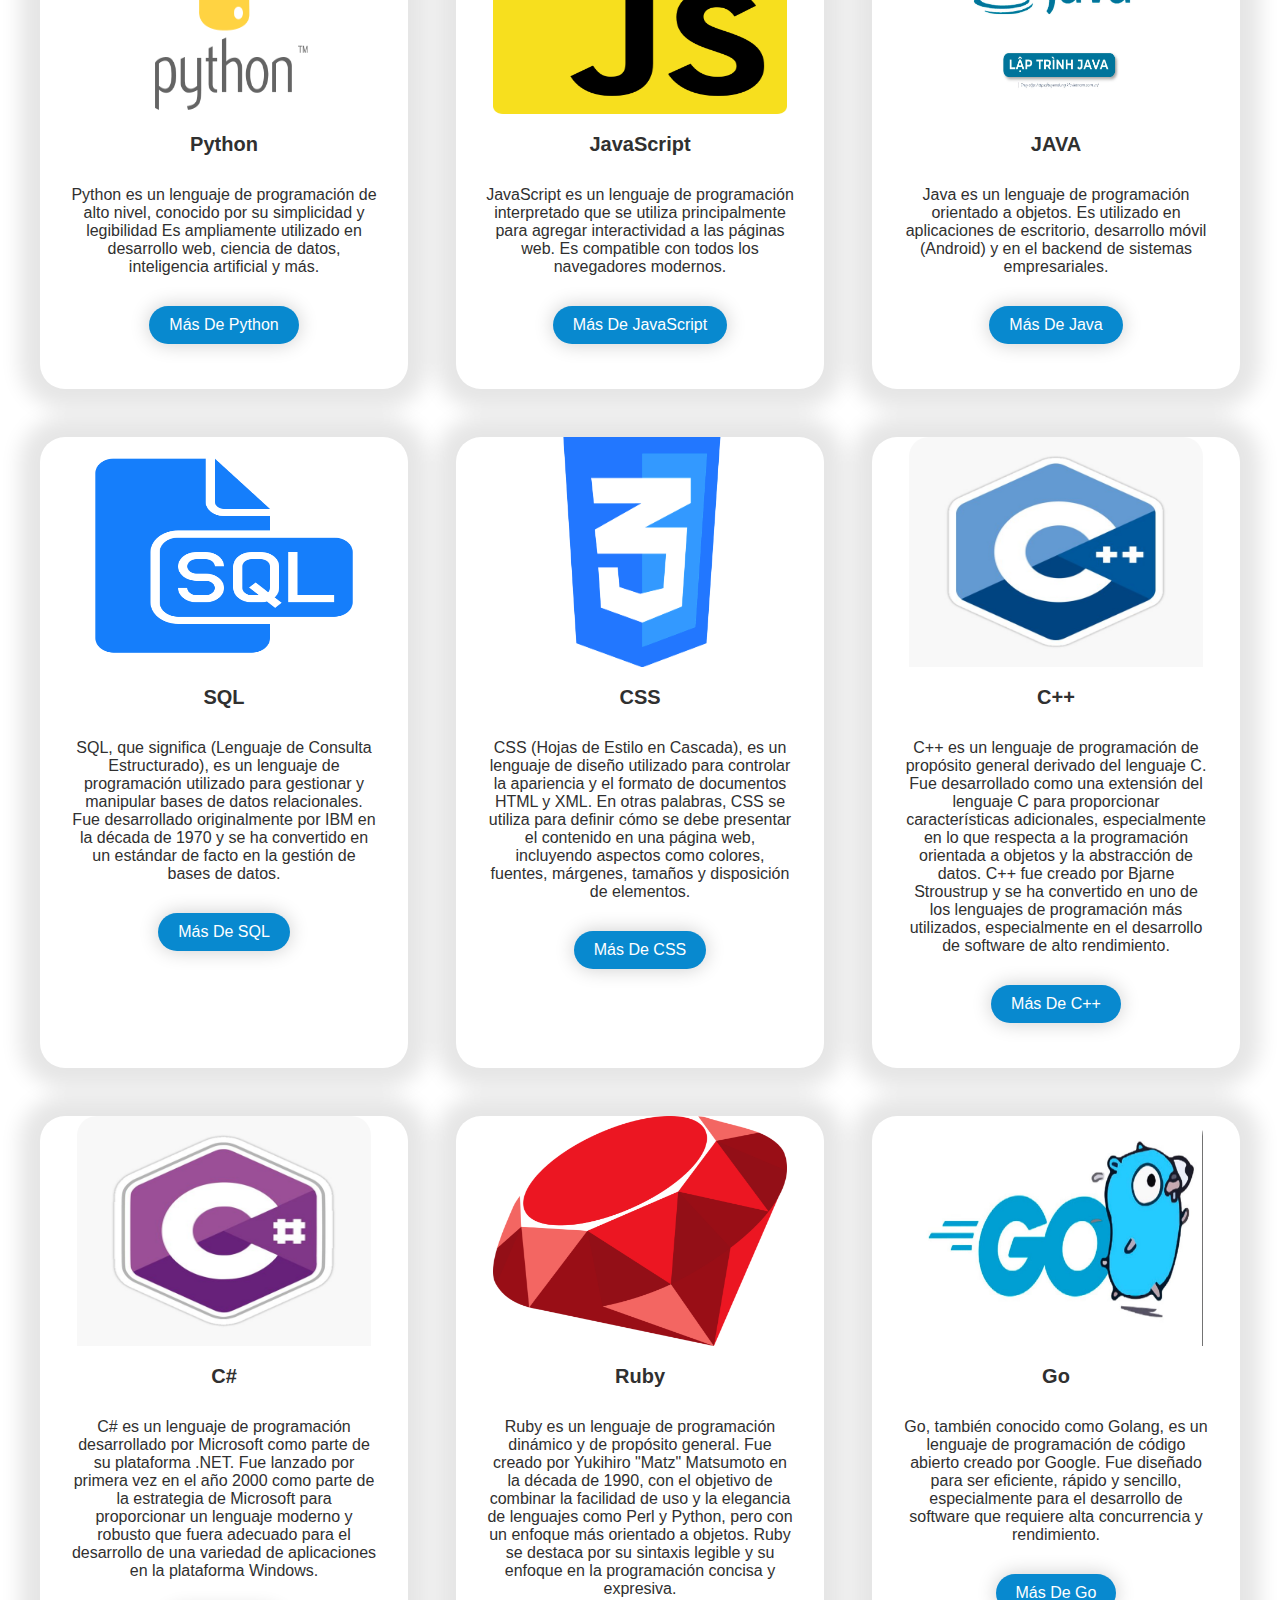
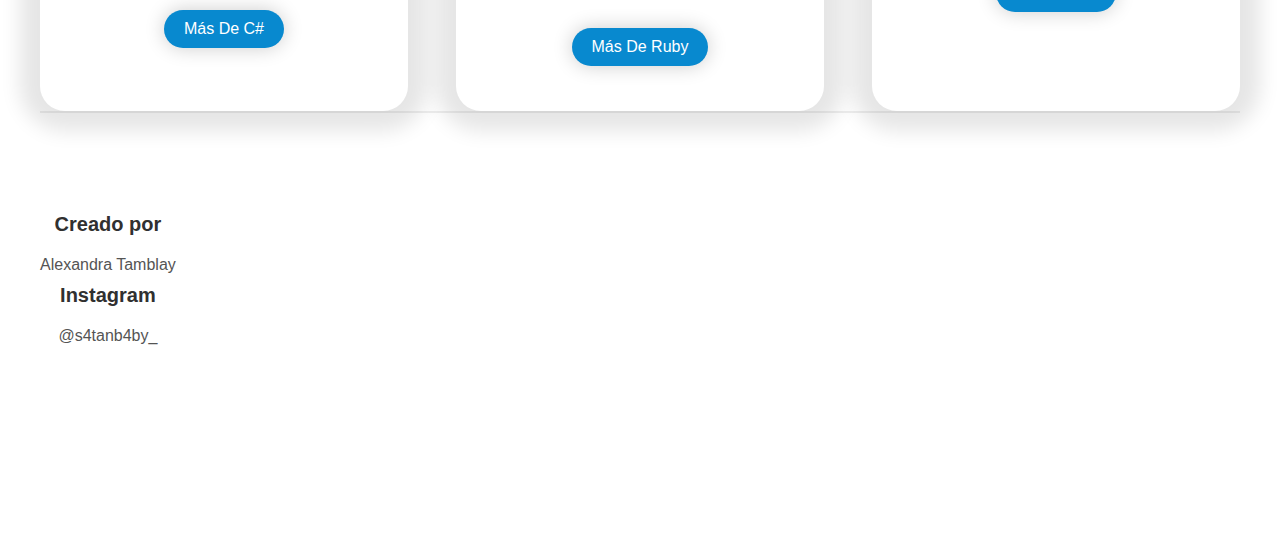
==== commit 8c1d0147: "si" ====
--- a/index.html
+++ b/index.html
@@ -235,13 +235,12 @@
         <div class="footer-links">
 
             <div class="link">
-                <h3>Integrantes</h3>
+                <h3>Creado por</h3>
                 <ul>
                     <li><a href="#">Alexandra Tamblay</a></li>
-                    <li><a href="#">Diego Villegas</a></li>
-                    <li><a href="#">Benjamin Celis</a></li>
-                    <li><a href="#">Karolayn Vargas</a></li>
-                    <li><a href="#">Benjamin Carte</a></li>
+                    <h3>Instagram</h3>
+                    <li><a href="#">@s4tanb4by_</a></li>
+                    
                 </ul>
             </div>
         </div>
--- a/style.css
+++ b/style.css
@@ -114,7 +114,7 @@
 
 .btn-1{
     display: inline-block;
-    background-color: #0daaff;
+    background-color: #0889cf;
     padding: 30px 30px;
     border-radius: 25px;
     color: white;
@@ -123,12 +123,12 @@
 }
 
 .btn-1:hover{
-    background-color: #0daaff;
+    background-color: #0889cf;
 }
 
 .btn-2{
     display: inline-block;
-    background-color: #0daaff;
+    background-color: #0889cf;
     padding: 10px 20px;
     border-radius: 25px;
     color: white;
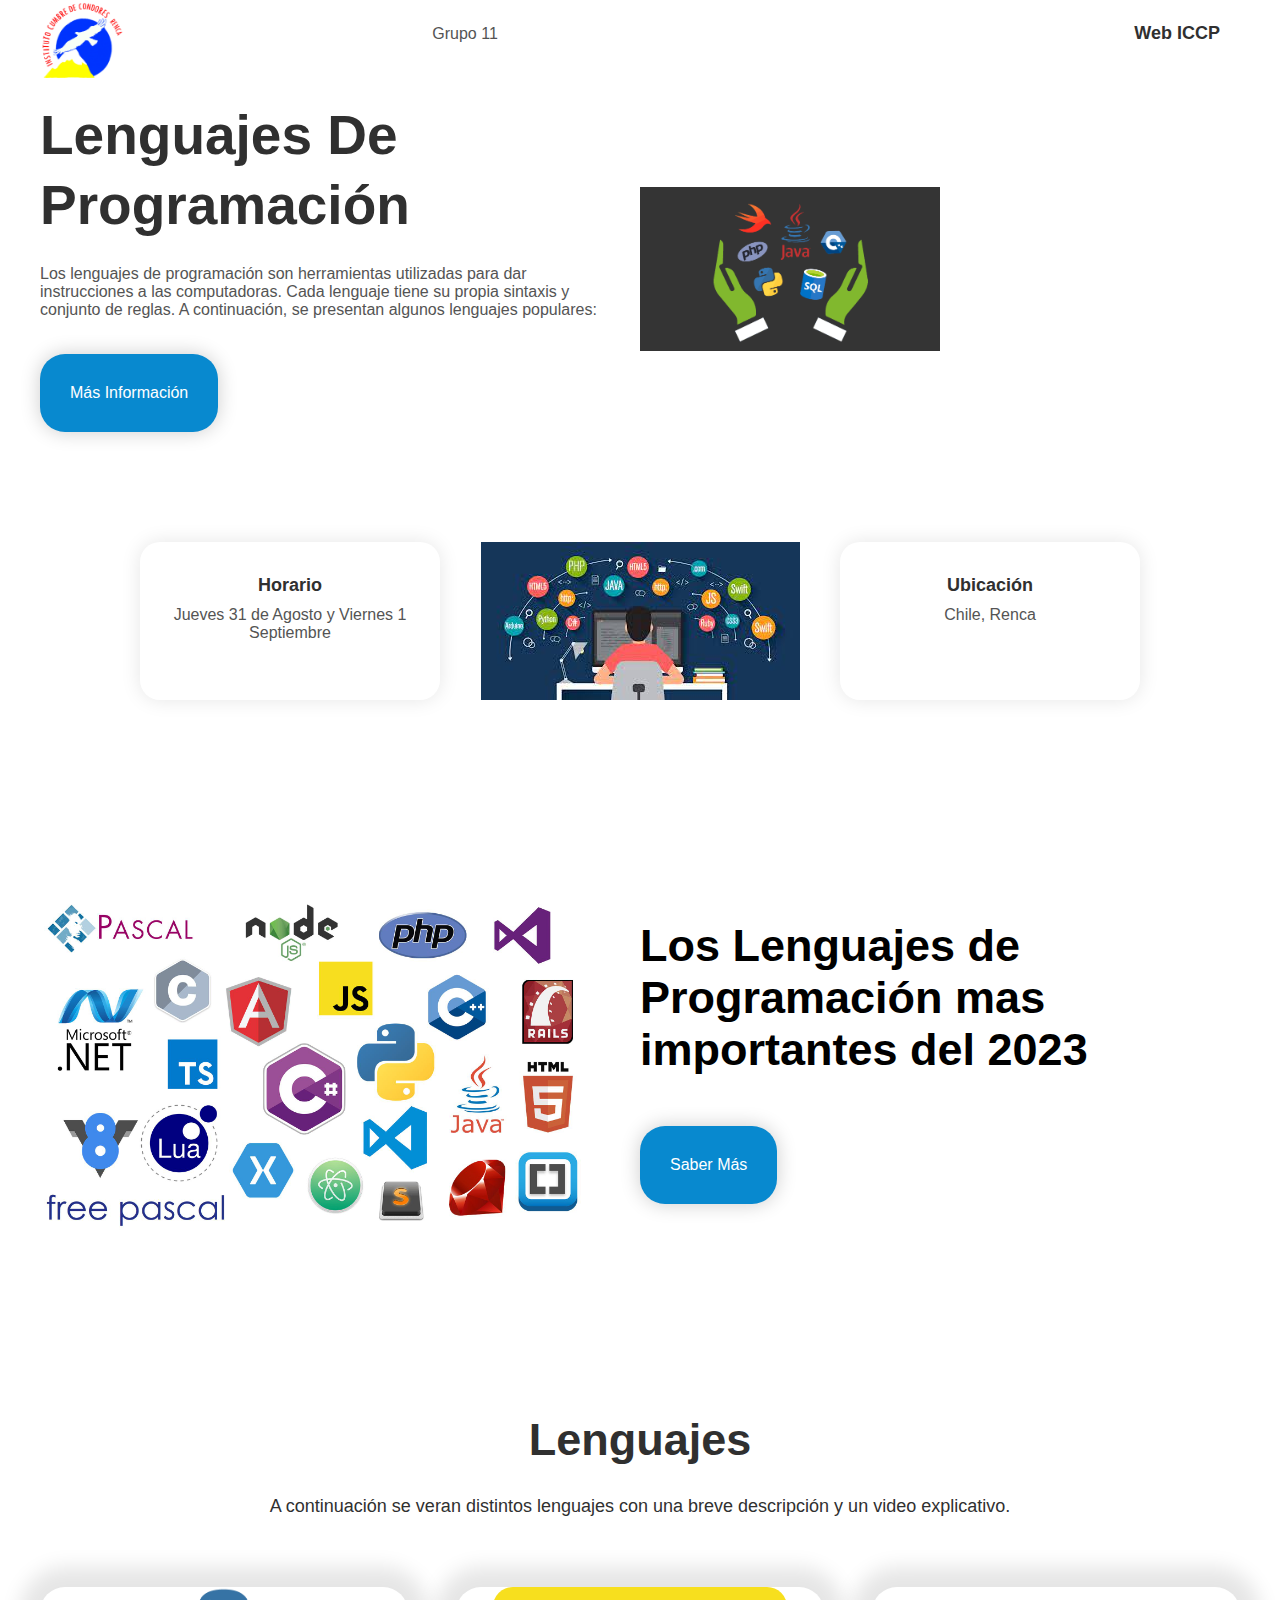
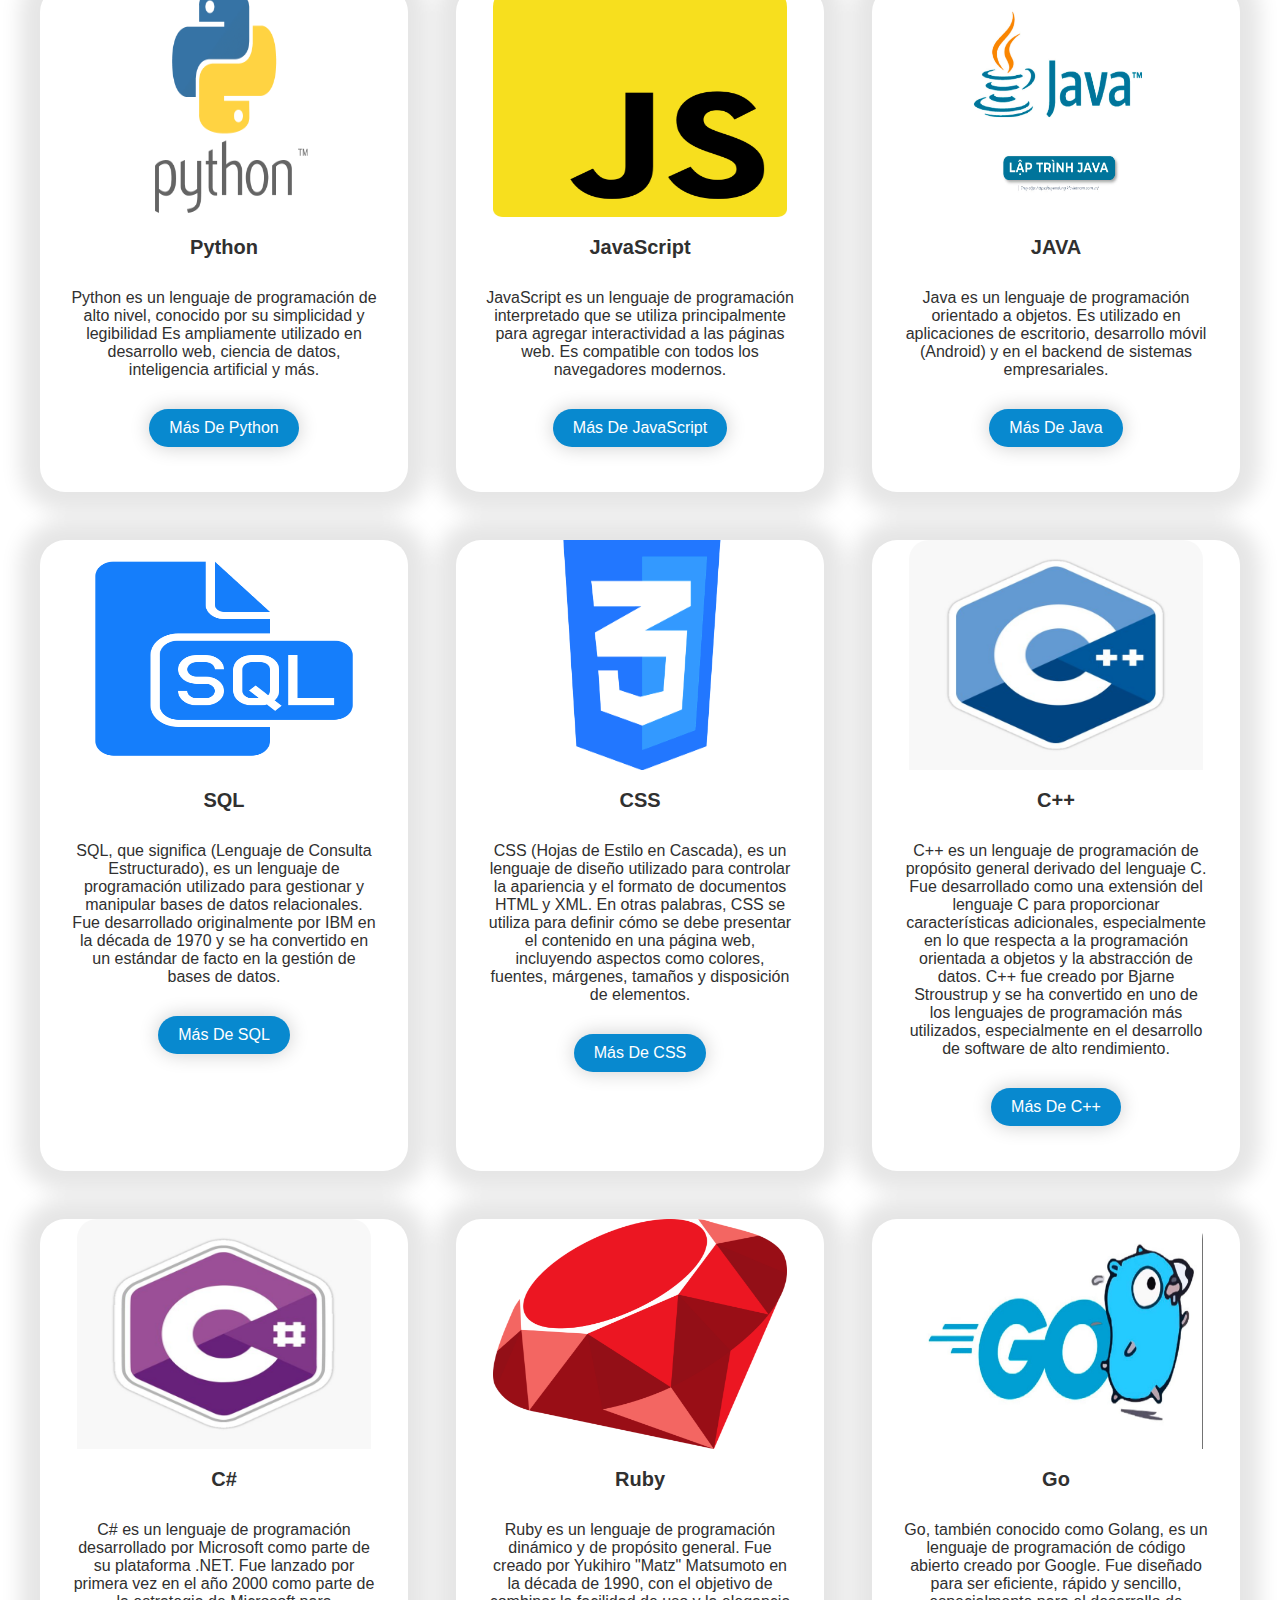
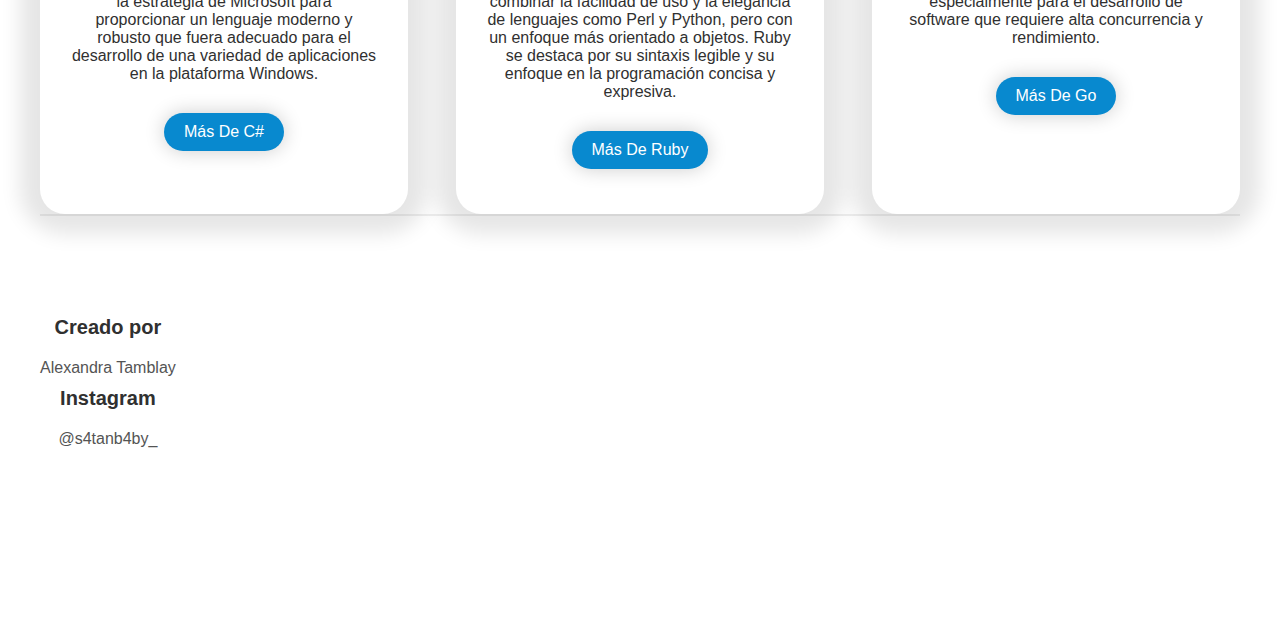
==== commit b75985e2: "si" ====
--- a/index.html
+++ b/index.html
@@ -84,10 +84,8 @@
     </section>
 
     <main class="products container">
-      <h2></h2>
-      <p>
-
-      </p>
+      <h2>Lenguajes</h2>
+      <p>A continuación se veran distintos lenguajes con una breve descripción y un video explicativo.</p>
 
         <div class="product-info">
 
@@ -142,7 +140,7 @@
               originalmente por IBM en la década de 1970 y se ha convertido 
               en un estándar de facto en la gestión de bases de datos.</p>
 
-              <a href="#" class="btn-2">Más de SQL </a>
+              <a href="https://www.youtube.com/watch?v=Atpj2UsF65M&pp=ygUKcXVlIGVzIHNxbA%3D%3D" class="btn-2">Más de SQL </a>
         </div>
 
         <div class="product">
@@ -176,7 +174,7 @@
             programación más utilizados, especialmente en el desarrollo 
             de software de alto rendimiento.</p>
 
-            <a href="#" class="btn-2">Más de C++ </a>
+            <a href="https://www.youtube.com/watch?v=0NPFJ73Pmu0&pp=ygUKcXVlIGVzIGMrKw%3D%3D" class="btn-2">Más de C++ </a>
       </div>
       <div class="product">
 
@@ -191,7 +189,7 @@
           moderno y robusto que fuera adecuado para el desarrollo 
           de una variedad de aplicaciones en la plataforma Windows.</p>
 
-          <a href="#" class="btn-2">Más de C# </a>
+          <a href="https://www.youtube.com/watch?v=rr5nZq61WIE&pp=ygUJcXVlIGVzIGMj" class="btn-2">Más de C# </a>
     </div>
     <div class="product">
 
@@ -207,7 +205,7 @@
         Ruby se destaca por su sintaxis legible y su enfoque en la programación 
         concisa y expresiva. </p>
 
-        <a href="#" class="btn-2">Más de Ruby </a>
+        <a href="https://www.youtube.com/watch?v=Js-5e8SDchI&pp=ygUKcXVlIGVzcnVieQ%3D%3D" class="btn-2">Más de Ruby </a>
   </div>
 
         <div class="product">
@@ -224,7 +222,7 @@
             para el desarrollo de software que requiere alta
           concurrencia y rendimiento.</p>
         
-        <a href="#" class="btn-2">Más de Go</a>
+        <a href="https://www.youtube.com/watch?v=9Qo7myBUP6M&pp=ygUNcXVlIGVzIGdvbGFuZw%3D%3D" class="btn-2">Más de Go</a>
         </div>
     
         </div>
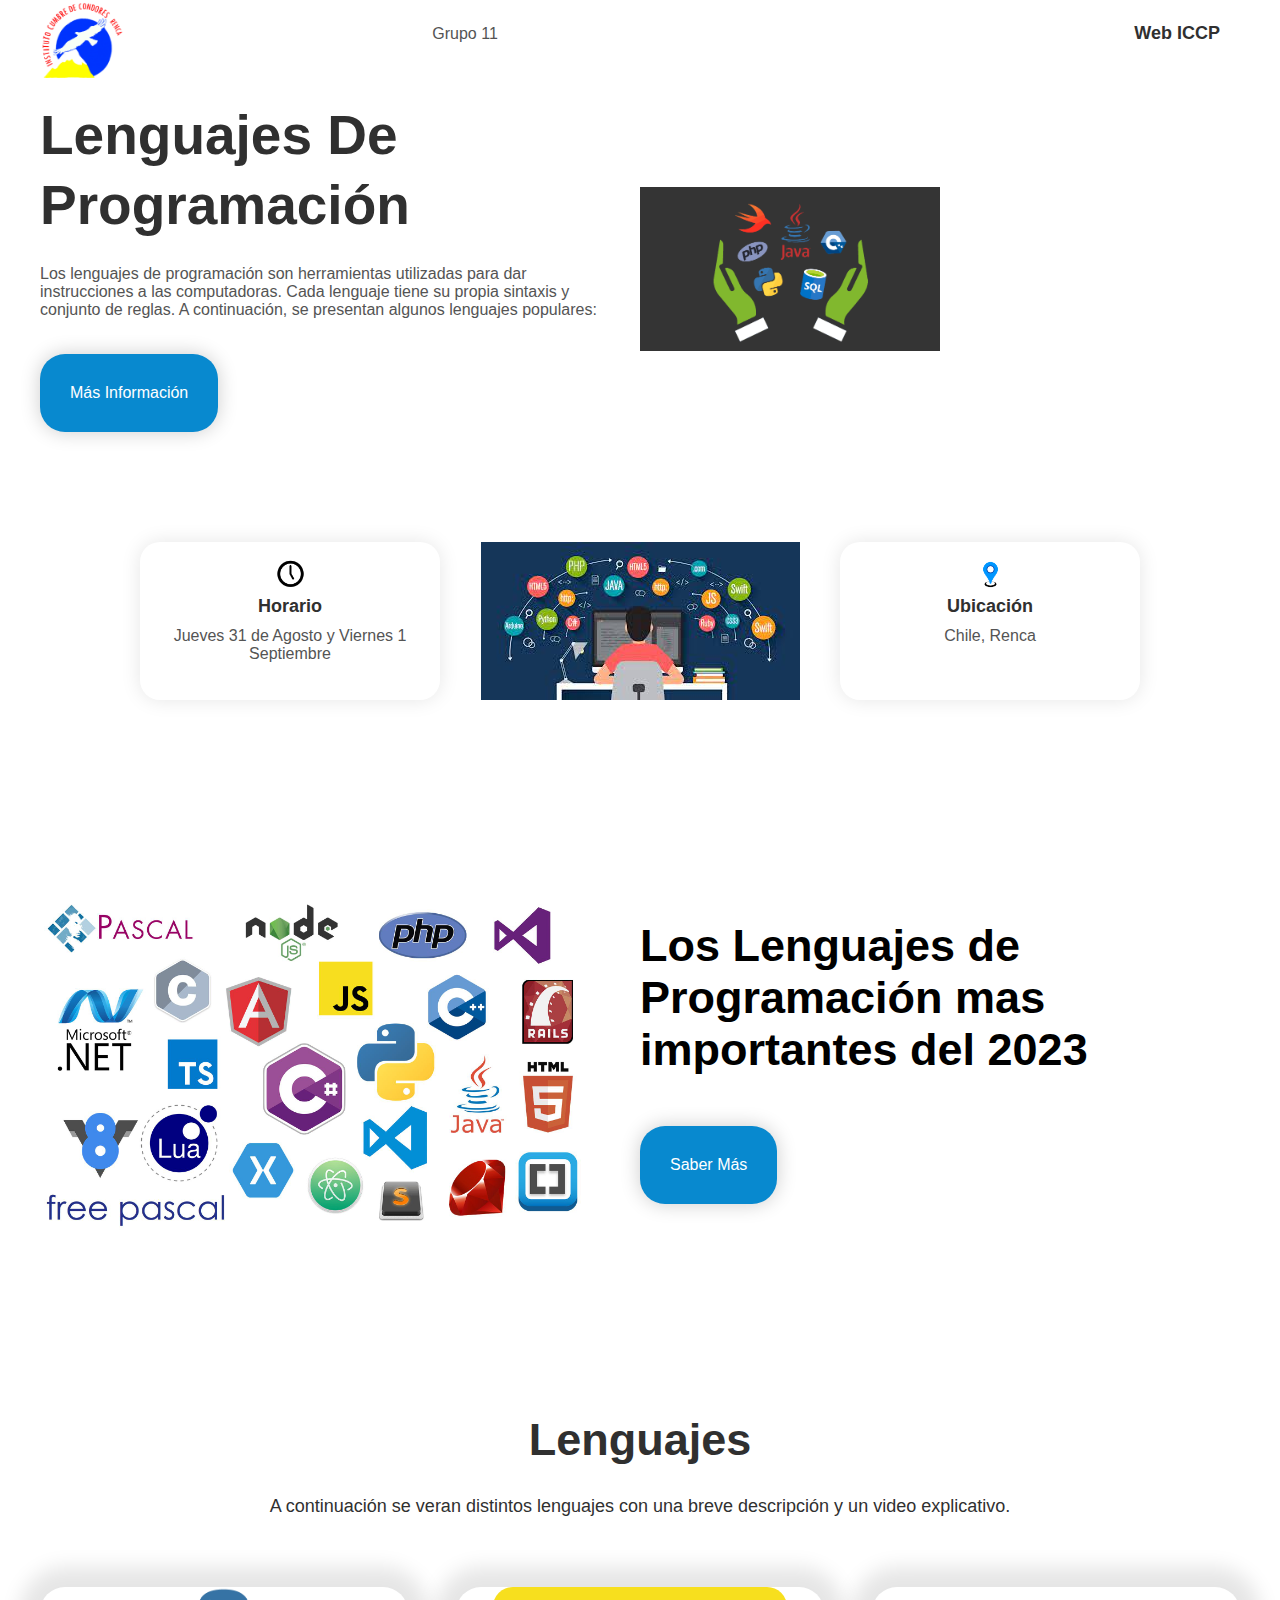
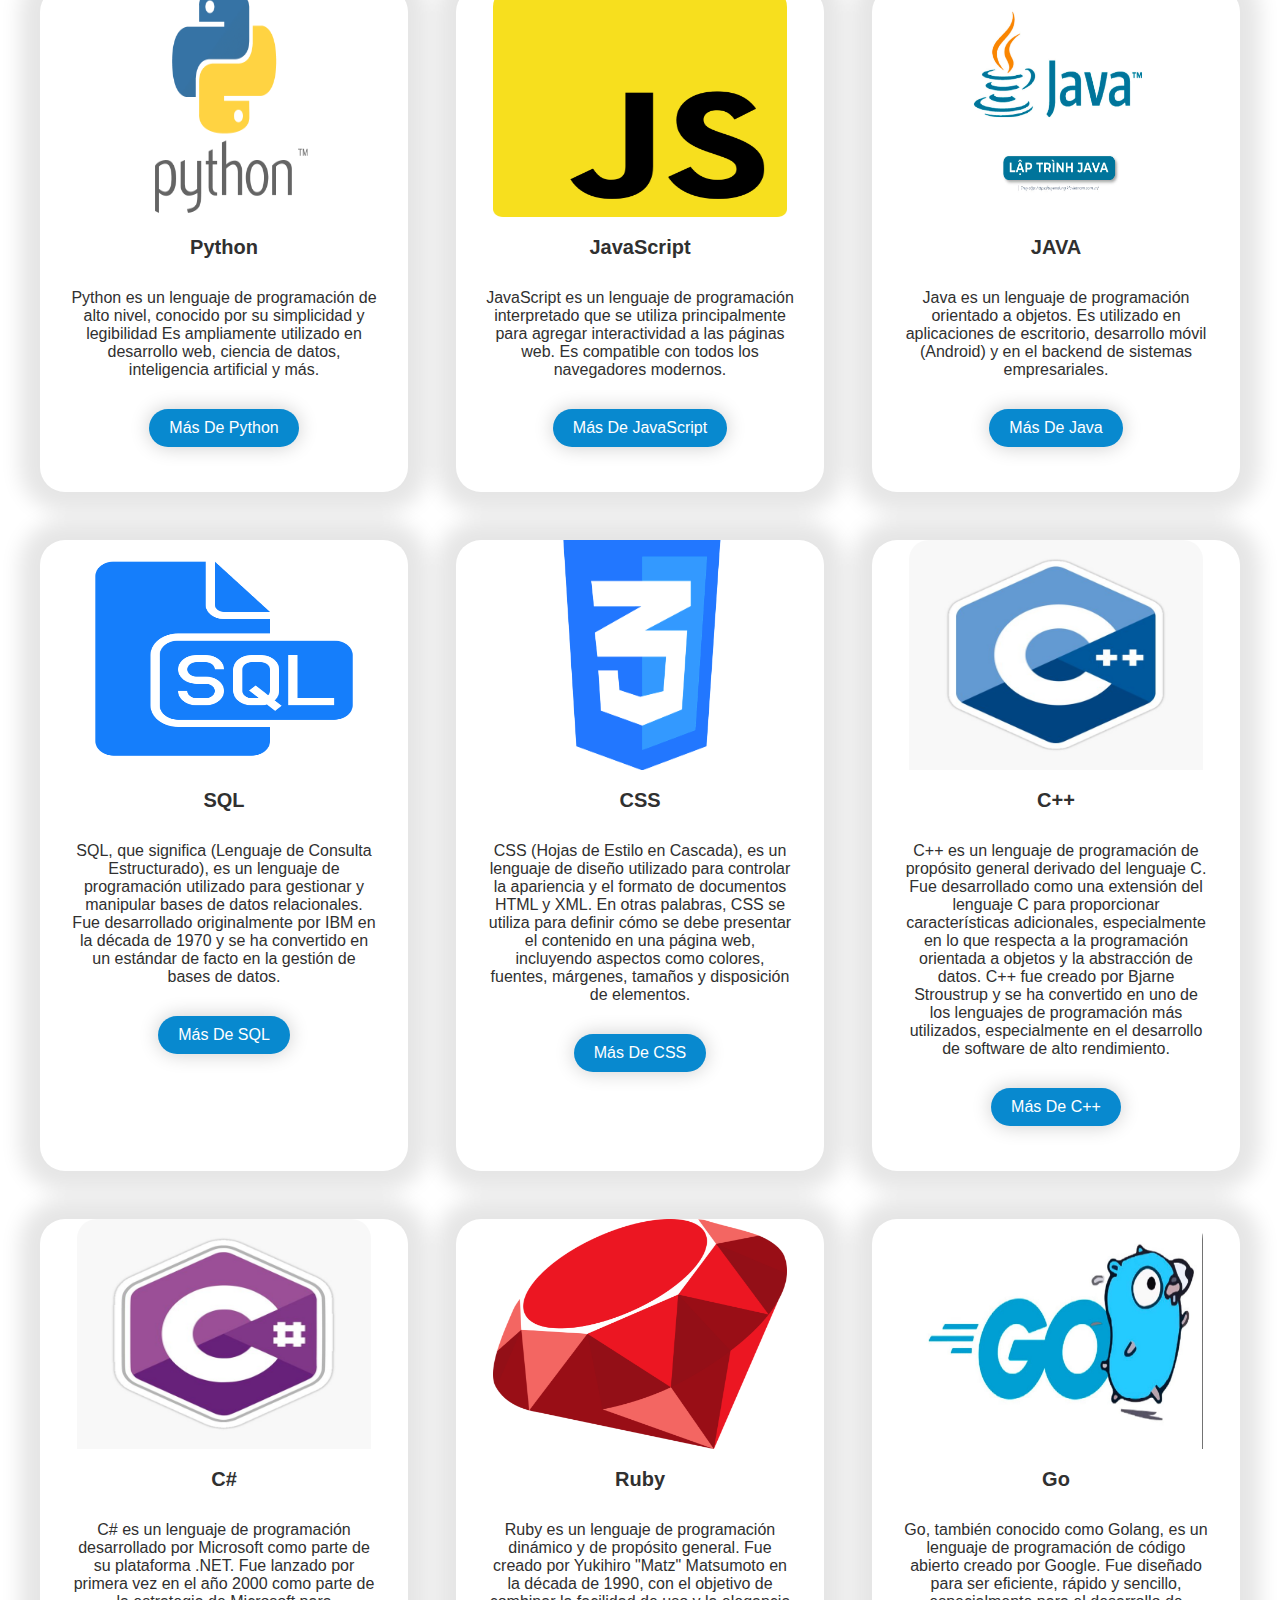
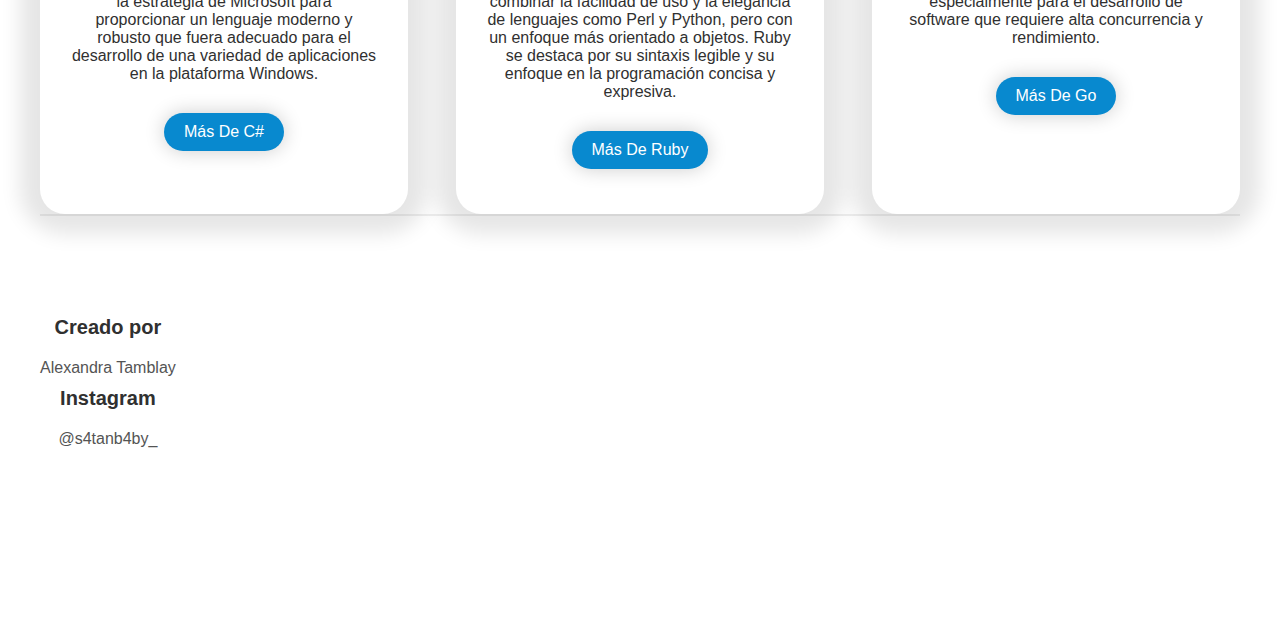
==== commit 64af1e6d: "si" ====
--- a/index.html
+++ b/index.html
@@ -47,7 +47,7 @@
 
     <section class="info container">
       <div class="info-1">
-        <img src="images/time.svg" alt="" />
+        <img src="./img/tiempo.png" alt="" />
         <h3>Horario</h3>
         <p>Jueves 31 de Agosto y Viernes 1 Septiembre</p>
       </div>
@@ -55,7 +55,7 @@
       <img src="./img/image.jfif" alt="image">
 
       <div class="info-1">
-        <img src="images/gps.svg" alt="" />
+        <img src="./img/logoooo.webp" alt="" />
         <h3>Ubicación</h3>
         <p>Chile,
           Renca
@@ -157,7 +157,7 @@
               incluyendo aspectos como colores, fuentes, márgenes, 
               tamaños y disposición de elementos.</p>
         
-              <a href="#" class="btn-2">Más de CSS</a>
+              <a href="https://www.youtube.com/watch?v=8cSo0ijtkzU&pp=ygUKcXVlIGVzIGNzcw%3D%3D" class="btn-2">Más de CSS</a>
         </div>
         <div class="product">
 
